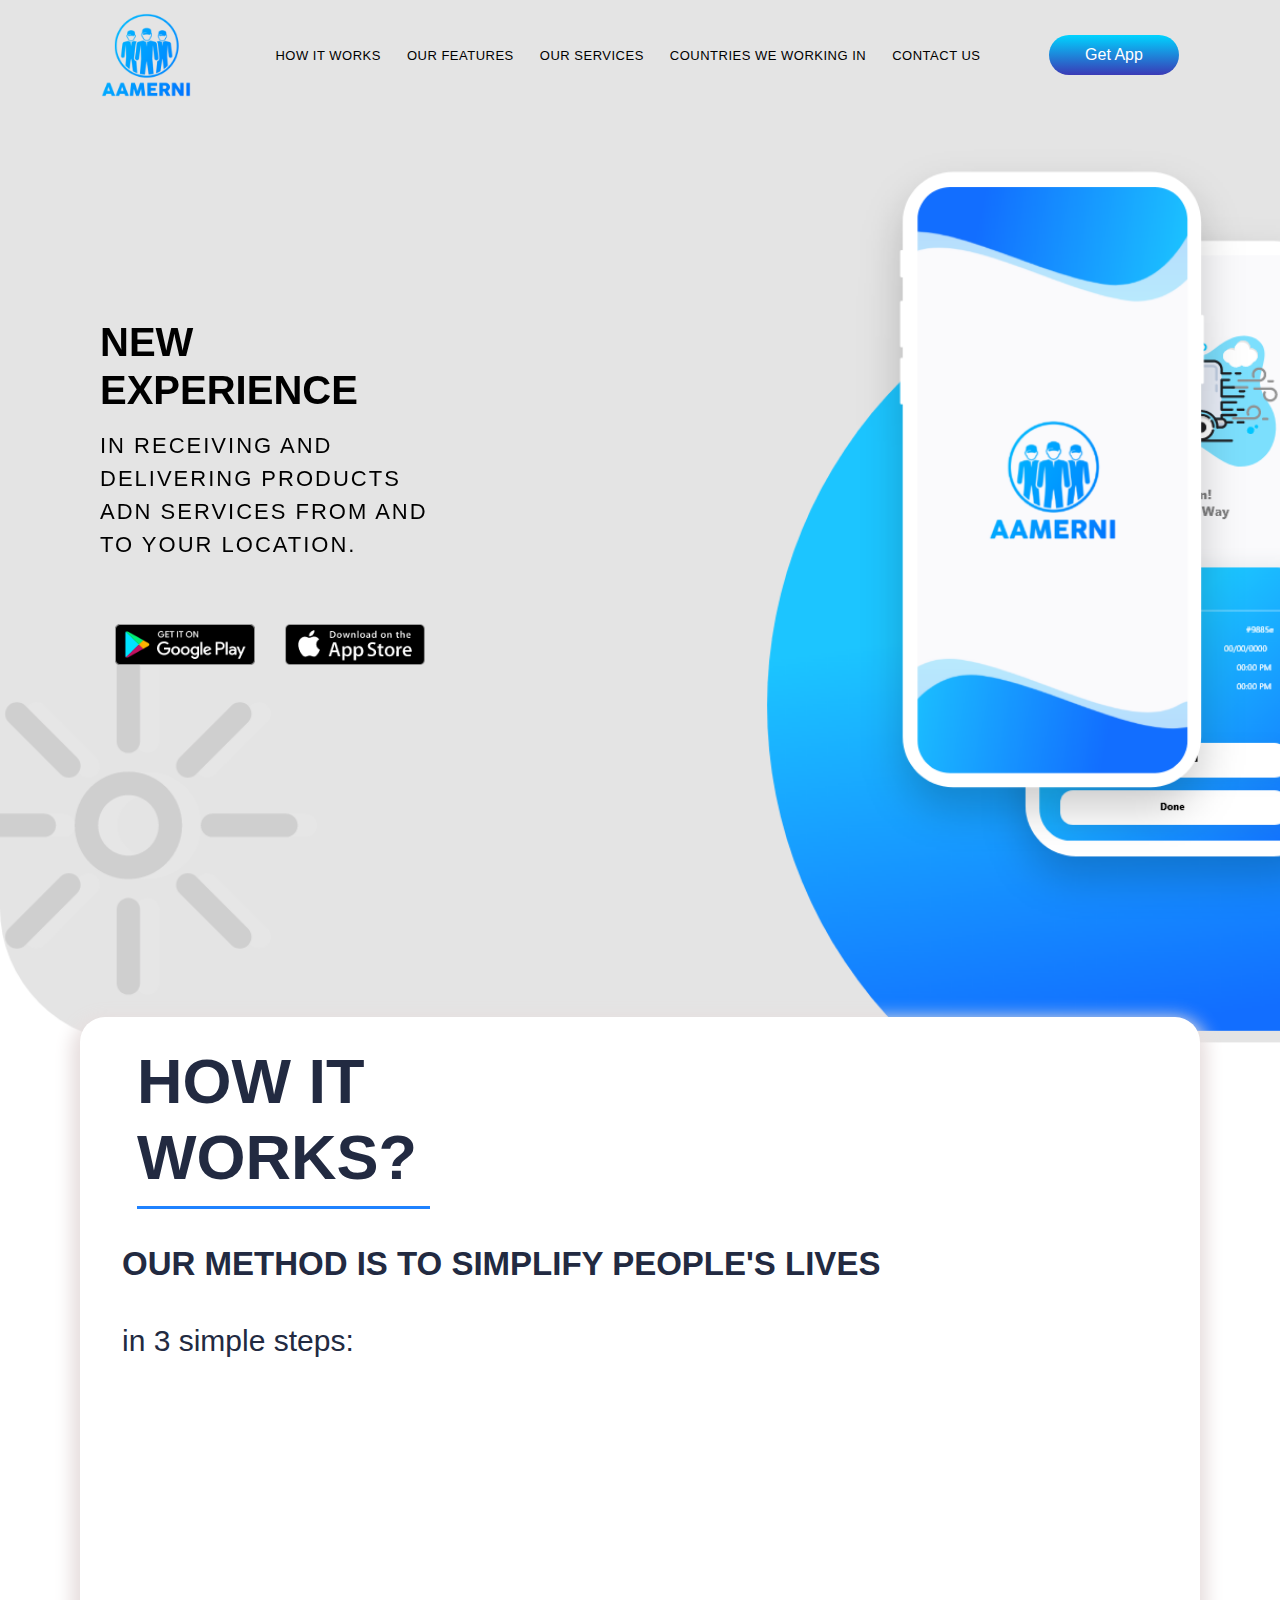
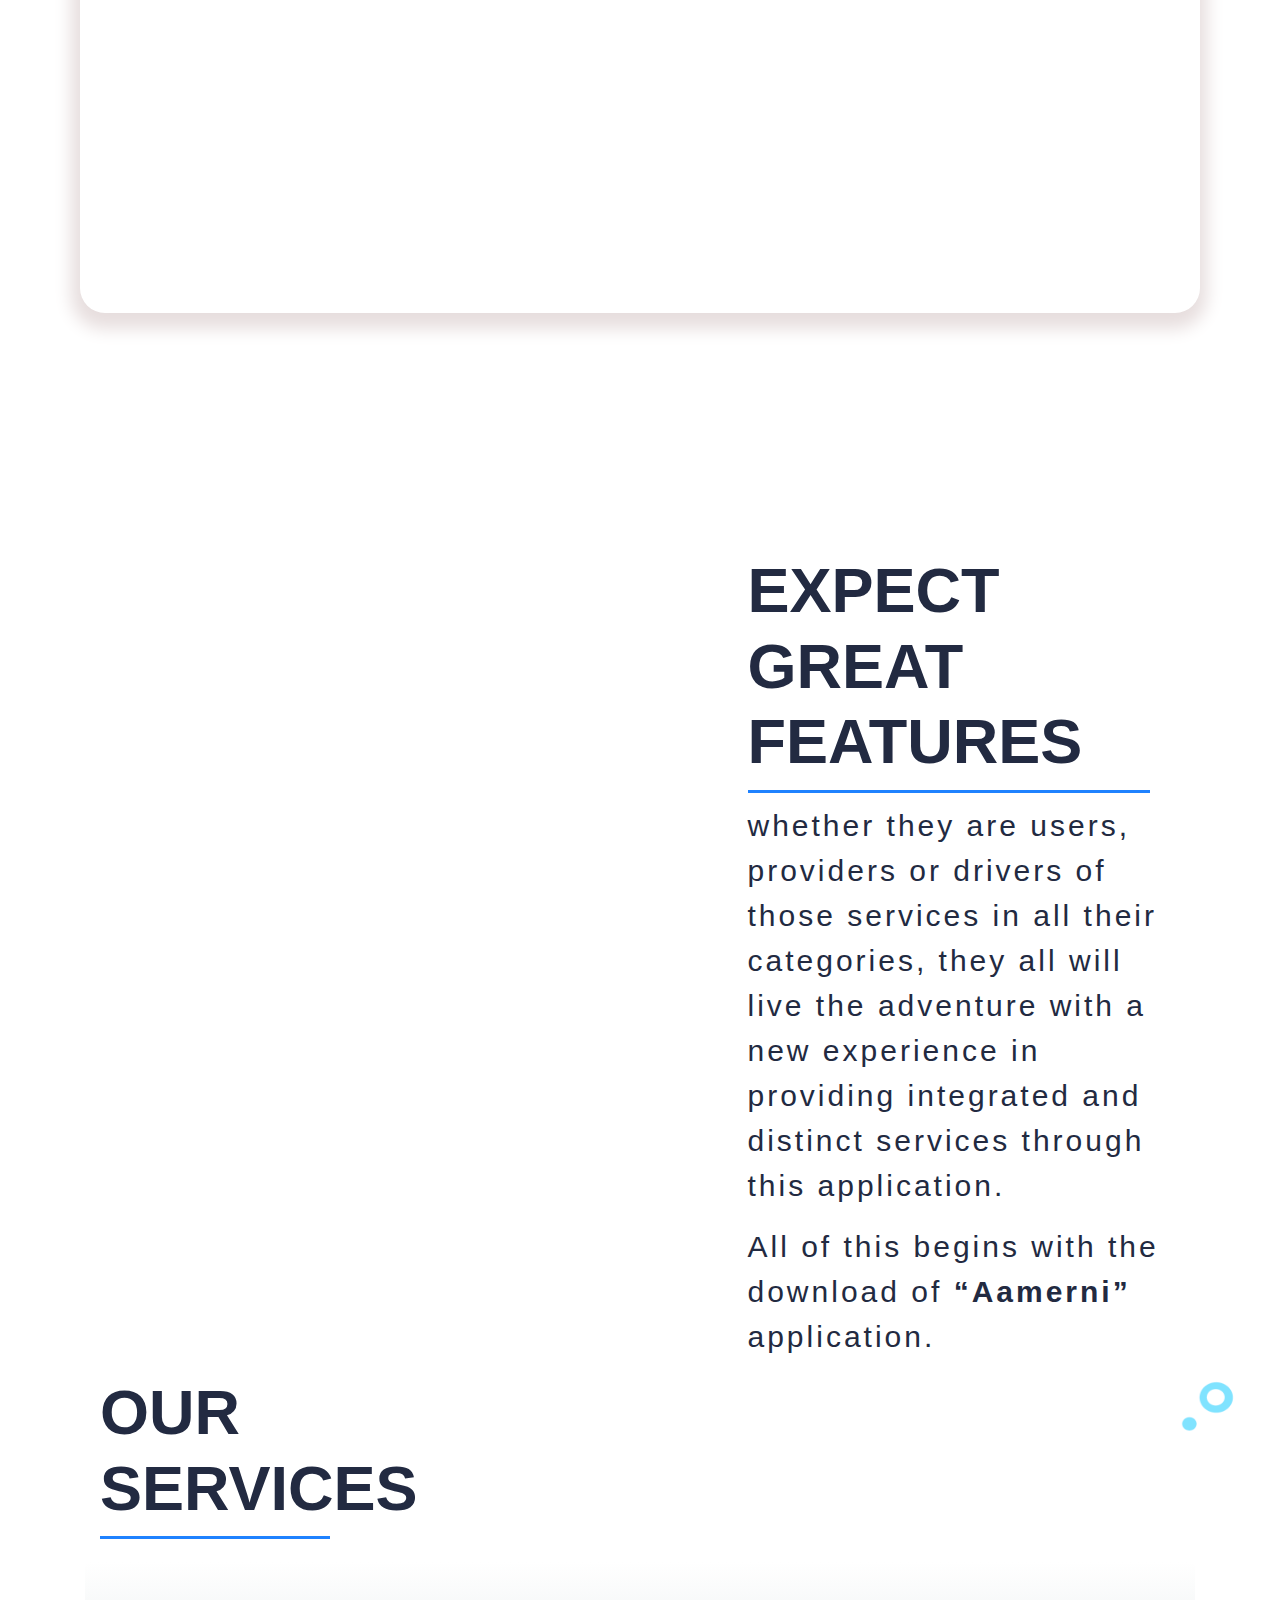
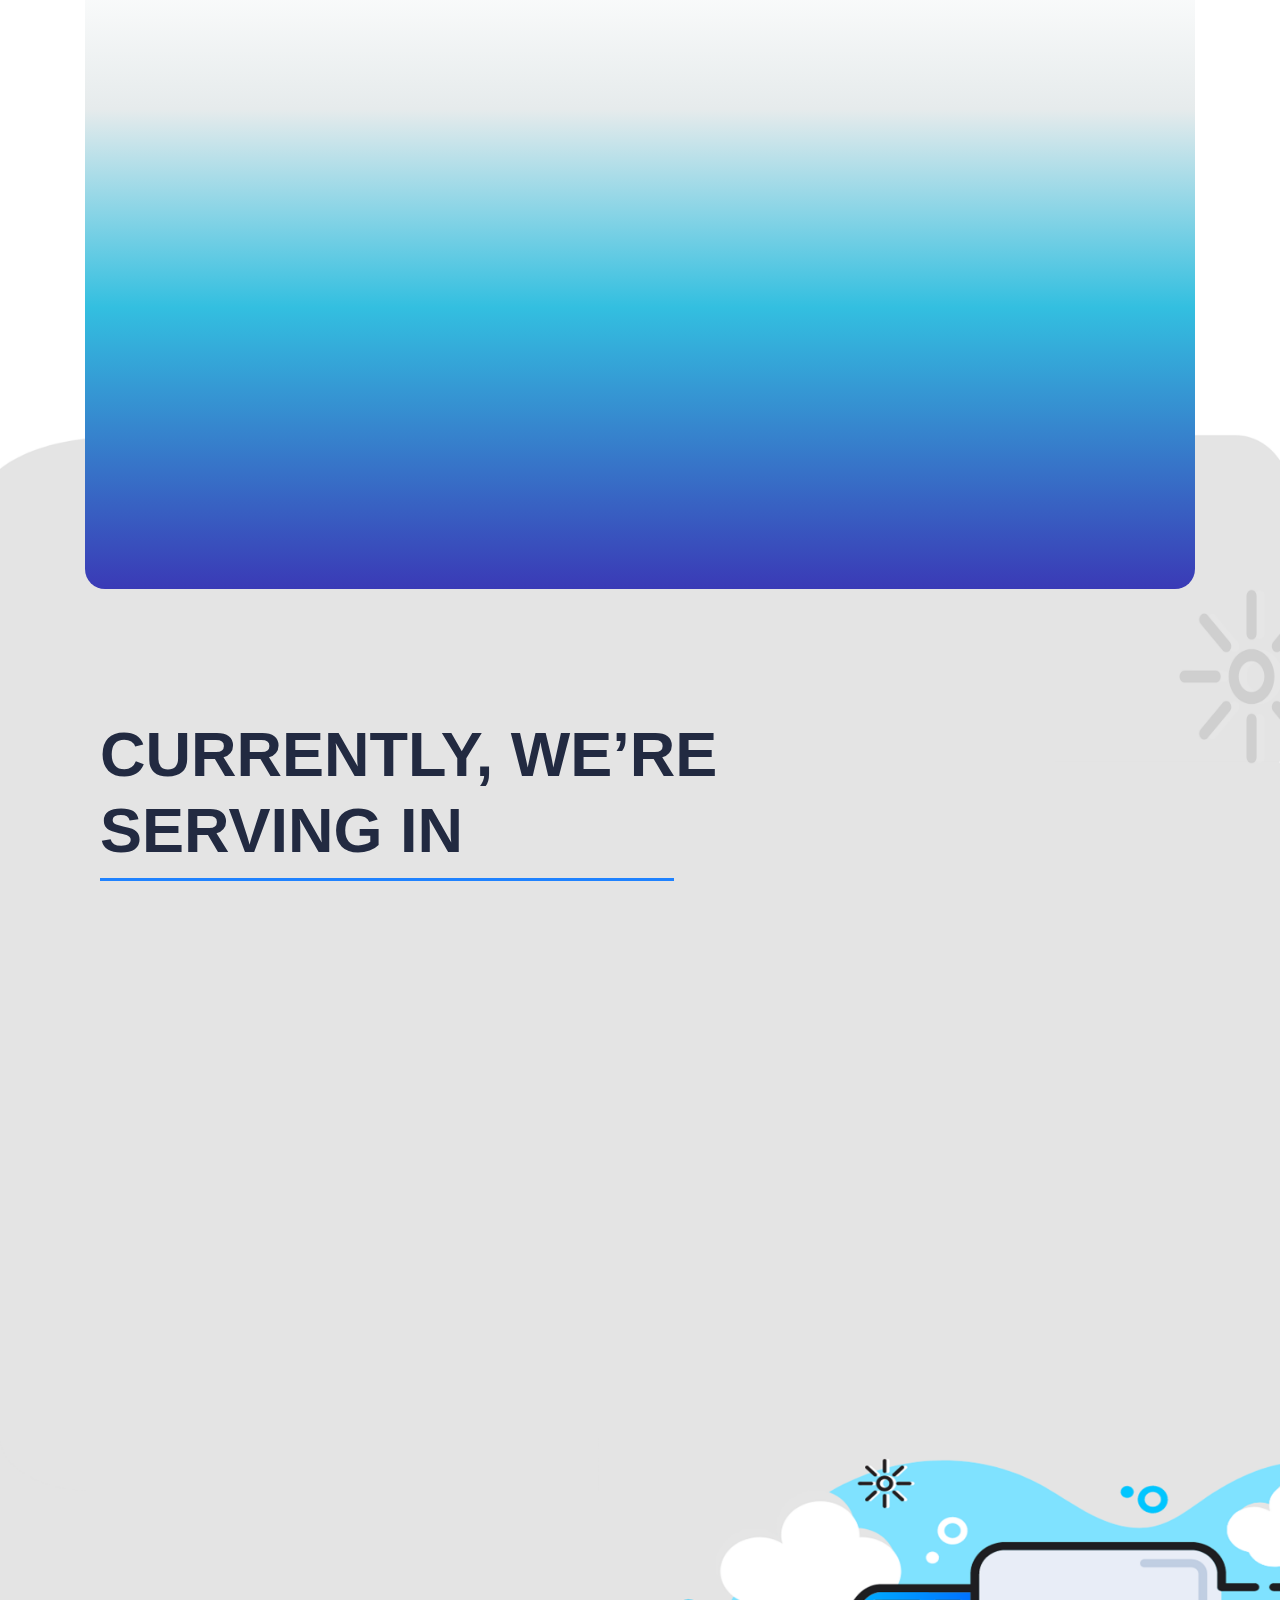
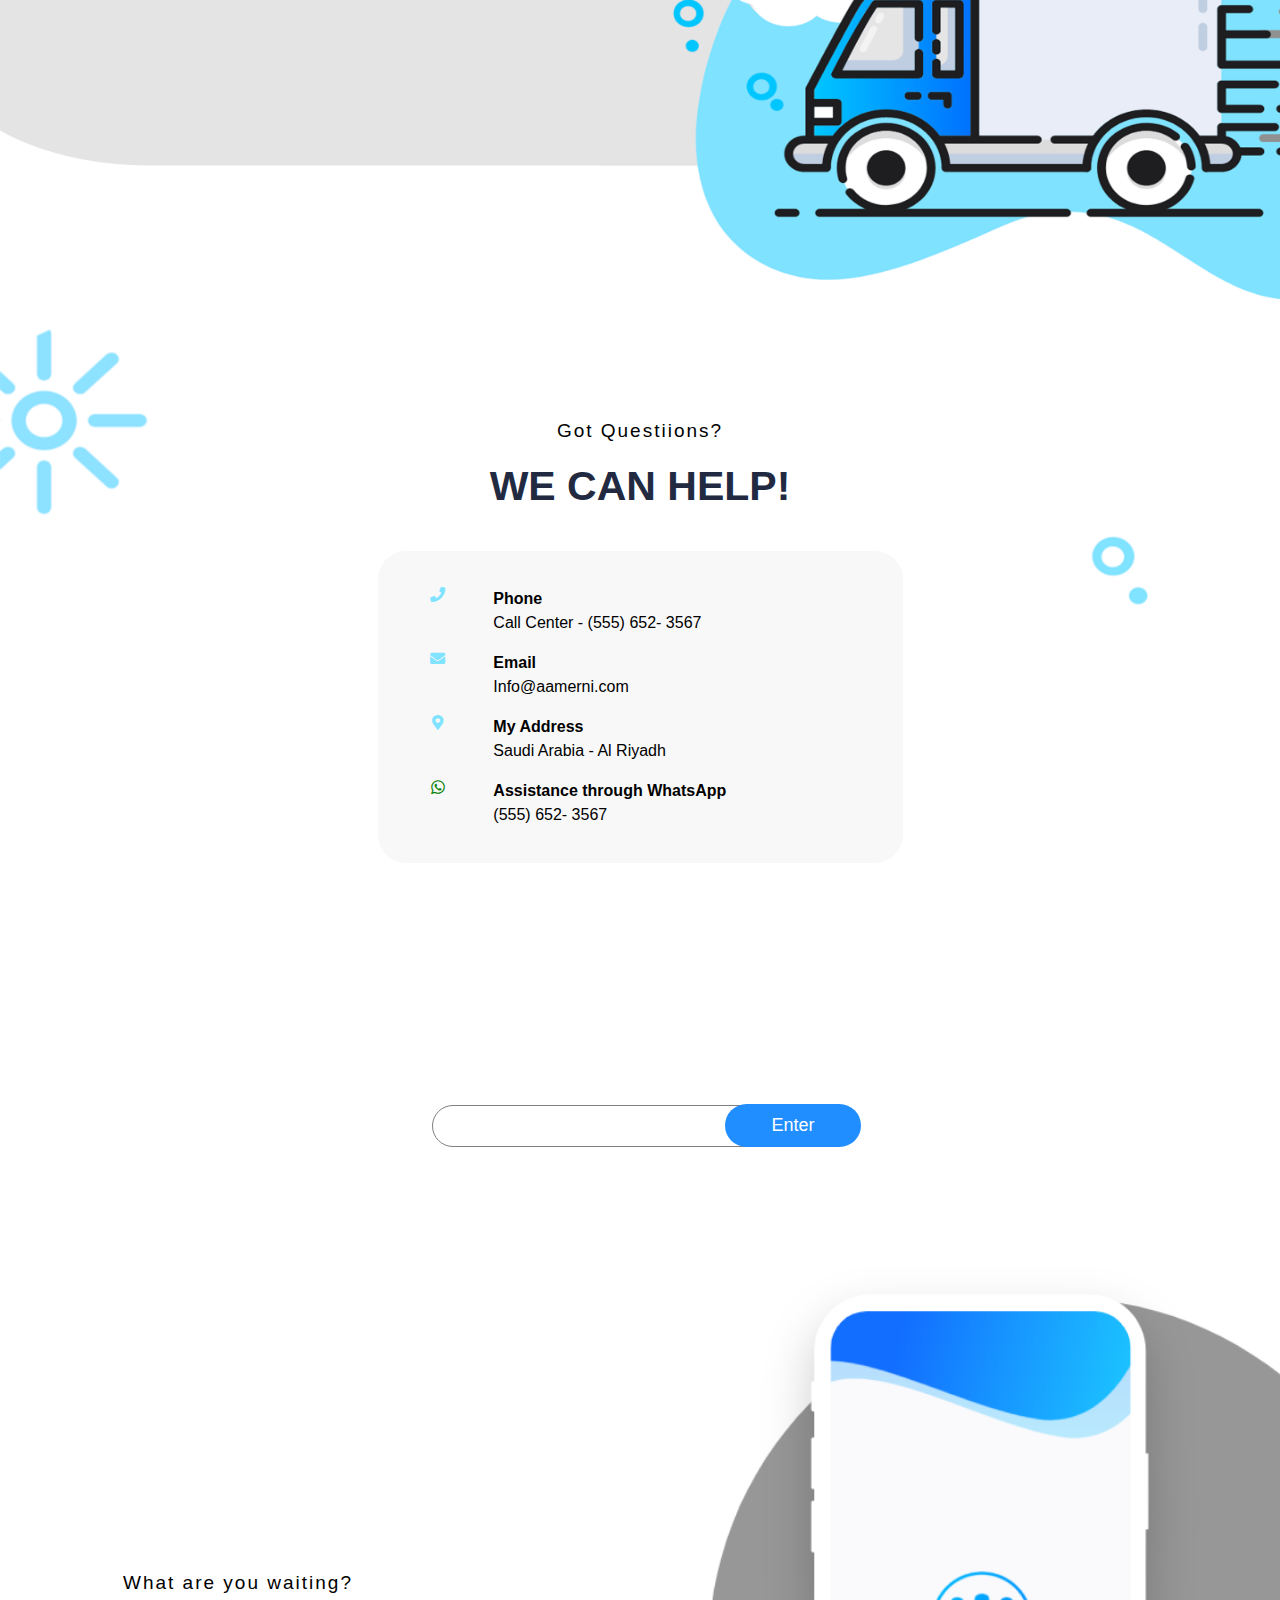
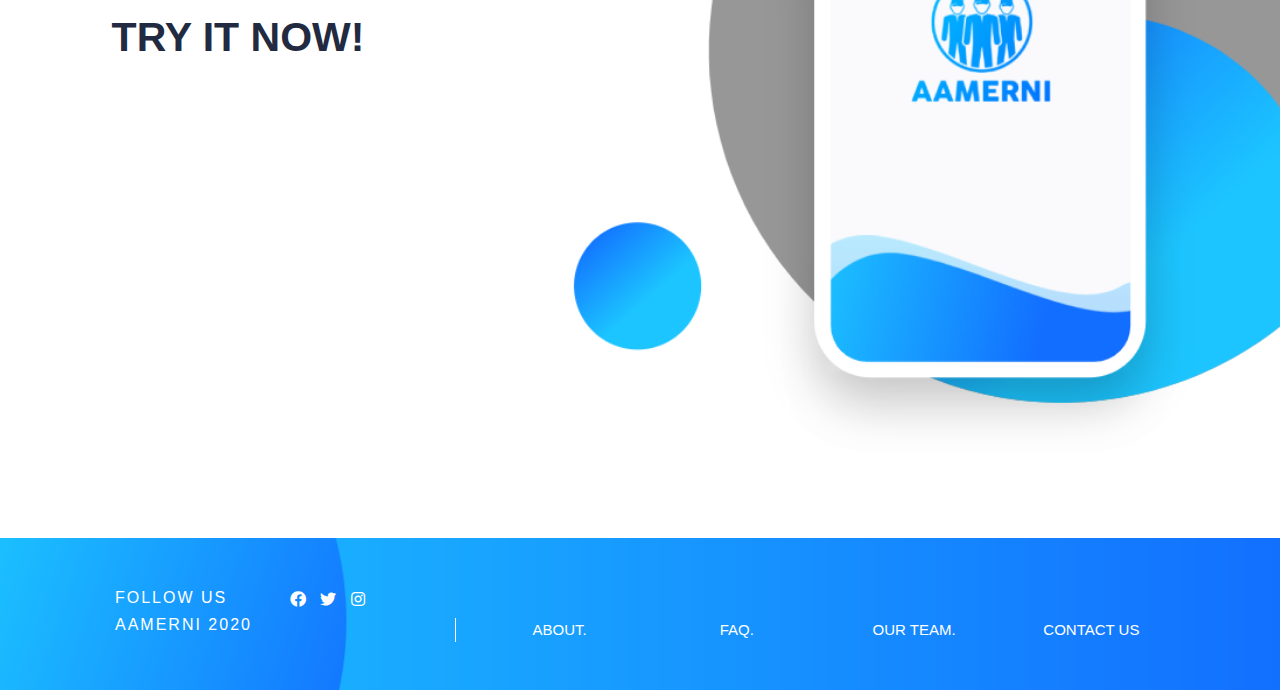
==== index.html @ d7c6dce7 "version" ====
<!DOCTYPE html>
<html lang="">

<head>
    <meta charset="utf-8">
    <meta http-equiv="X-UA-Compatible" content="IE=edge">
    <meta name="viewport" content="width=device-width, initial-scale=1">
    <title>Aamerni</title>
    <link rel="stylesheet" href="http://www.w3schools.com/lib/w3.css">
    <link rel="stylesheet" href="https://stackpath.bootstrapcdn.com/bootstrap/4.3.1/css/bootstrap.min.css">
    <link rel="stylesheet" href="https://use.fontawesome.com/releases/v5.8.1/css/all.css">
    <link rel="stylesheet" href="https://cdnjs.cloudflare.com/ajax/libs/font-awesome/4.7.0/css/font-awesome.min.css">
    <link href="https://unpkg.com/aos@2.3.1/dist/aos.css" rel="stylesheet">
    <link rel="icon" href="./images/favicon.ico" sizes="any">
    <link rel="stylesheet" href="css/style.css">
</head>

<body>
    <div class="headParent">
        <section class="header">
            <div class="container">
                <!-- navbar -->
                <nav class="navbar navbar-expand-lg navbar-light bg-light">
                    <a class="navbar-brand" href="#">
                        <img class="img-fluid" src="./images/logo.png" alt="">
                    </a>
                    <button class="navbar-toggler" type="button" data-toggle="collapse"
                        data-target="#navbarSupportedContent" aria-controls="navbarSupportedContent"
                        aria-expanded="false" aria-label="Toggle navigation">
                        <span class="navbar-toggler-icon"></span>
                    </button>

                    <div class="collapse navbar-collapse" id="navbarSupportedContent">
                        <ul class="navbar-nav m-auto">
                            <li class="nav-item ">
                                <a class="nav-link" href="#howItWorks">HOW IT WORKS</a>
                            </li>
                            <li class="nav-item">
                                <a class="nav-link" href="#features">OUR FEATURES</a>
                            </li>
                            <li class="nav-item">
                                <a class="nav-link" href="#OURSERVICES">OUR SERVICES</a>
                            </li>
                            <li class="nav-item">
                                <a class="nav-link" href="#countries">COUNTRIES WE WORKING IN</a>
                            </li>
                            <li class="nav-item">
                                <a class="nav-link" href="#subscribe">CONTACT US</a>
                            </li>
                            <!-- <li class="nav-item">
                    <button type="button" class="btn btn-download">Get App</button>
                </li> -->
                        </ul>
                        <form class="form-inline my-2 my-lg-0">
                            <button type="button" class="btn btn-download">Get App</button>
                        </form>
                    </div>
                </nav>
            </div>
            <!-- content -->

            <!-- -------------------------banner section---------------- -->
            <section id="banner" class="banner">
                <div class="container">
                    <div class="row">
                        <div class=" col-xs-12 col-md-6 col-lg-4 " data-aos="fade-right">
                            <h2 class="title">NEW EXPERIENCE</h2>
                            <p class="para">
                                IN RECEIVING AND DELIVERING PRODUCTS ADN SERVICES FROM AND TO YOUR LOCATION.
                            </p>
                            <div class="row ">
                                <div class="col-6 storeDiv">
                                    <img src="images/store 1.png" class="img-fluid " data-aos="fade-left">
                                </div>
                                <div class="col-6 storeDiv">
                                    <img src="images/store 2.png" class="img-fluid" data-aos="fade-left">
                                </div>
                            </div>
                        </div>
                        <div class="d-none d-lg-block col-lg-8">
                            <!-- <img src="images/Phone.png" class="img-fluid" data-aos="fade-left"> -->
                        </div>
                    </div>
                </div>
            </section>
        </section>

        <!-- -------------------------How it works section---------------- -->
        <section id="HowItWorks" class="HowItWorks">
            <div class="container">
                <div class="col-12 col-sm-4">
                    <h2 class="titleBold">How it works?</h2>
                </div>
                <p class="paraBold">
                    our method is to simplify people's lives
                </p>
                <p class="lessBold">
                    in 3 simple steps:
                </p>
                <div class="row text-center">
                    <div class="col-12 col-md-4" data-aos="flip-left">
                        <img class="img-fluid" src="./images/w1.png" alt="">
                        <p class="Bold">1</p>
                        <p class="litePara">
                            Customer Opens App On Phone And Select A Service Or Make An Order.
                        </p>
                    </div>
                    <div class="col-12 col-md-4" data-aos="flip-left">
                        <img class="img-fluid" src="./images/w2.png" alt="">
                        <p class="Bold">2</p>
                        <p class="litePara">
                            Captain Connects With Customer & Accepts His Order.
                        </p>
                    </div>
                    <div class="col-12 col-md-4" data-aos="flip-left">
                        <img class="img-fluid" src="./images/w3.png" alt="">
                        <p class="Bold">3</p>
                        <p class="litePara">
                            Captain Executes Customer's Order In Minutes
                        </p>
                    </div>
                </div>

            </div>
        </section>

    </div>
    <section class="features" id="features">
        <div class="container">
            <div class="row">
                <div class="col-12 col-md-7" data-aos="zoom-in">
                    <img class="img-fluid" src="./images/features.png" alt="">
                </div>
                <div class="col-12 col-md-5">
                    <h2 class="titleBold">Expect great Features</h2>
                    <p class="litePara">
                        whether they are users, providers or drivers of those services in all their categories, they all
                        will live the adventure with a new experience in providing integrated and distinct services
                        through this application.
                    </p>
                    <p class="litePara mt-2">
                        All of this begins with the download of <span class="Bold">“Aamerni”</span> application.
                    </p>
                </div>
            </div>
        </div>
    </section>
    <div class="withBg">
        <section class="OUR SERVICES" id="OURSERVICES">
            <div class="container">
                <div class="col-12 col-sm-3">
                    <h2 class="titleBold">OUR SERVICES</h2>
                </div>
                <div class="services">
                    <div class="row">
                        <div class="col-12 col-md-2" data-aos="fade-left">
                            <div class="item item1">
                                <div class="content">
                                    <p class="card-text">Bakery, Sweets & Roasters</p>
                                </div>
                            </div>
                        </div>

                        <div class="col-12 col-md-2" data-aos="fade-left">
                            <div class="item item2">
                                <div class="content">
                                    <p class="card-text">Meat & Poultry</p>
                                </div>
                            </div>
                        </div>

                        <div class="col-12 col-md-2" data-aos="fade-left">
                            <div class="item item3">
                                <div class="content">
                                    <p class="card-text">Laundry Services</p>
                                </div>
                            </div>
                        </div>

                        <div class="col-12 col-md-2" data-aos="fade-left">
                            <div class="item item4">
                                <div class="content">
                                    <p class="card-text">Supermarket, Vegetables & Fruits</p>
                                </div>
                            </div>
                        </div>

                        <div class="col-12 col-md-2" data-aos="fade-left">
                            <div class="item item5">
                                <div class="content">
                                    <p class="card-text">Restaurants & Cafes</p>
                                </div>
                            </div>
                        </div>
                    </div>

                    <div class="row mt-4">
                        <div class="col-12 col-md-2" data-aos="fade-left">
                            <div class="item item6">
                                <div class="content">
                                    <p class="card-text">Other Services</p>
                                </div>
                            </div>
                        </div>

                        <div class="col-12 col-md-2" data-aos="fade-left">
                            <div class="item item7">
                                <div class="content">
                                    <p class="card-text">Logistics Services</p>
                                </div>
                            </div>
                        </div>

                        <div class="col-12 col-md-2" data-aos="fade-left">
                            <div class="item item8">
                                <div class="content">
                                    <p class="card-text">Flowers, Gifts & Bookstores</p>
                                </div>
                            </div>
                        </div>

                        <div class="col-12 col-md-2" data-aos="fade-left">
                            <div class="item item9">
                                <div class="content">
                                    <p class="card-text">Water, Diesel & Replacement of Gas Cylinder Services</p>
                                </div>
                            </div>
                        </div>

                        <div class="col-12 col-md-2" data-aos="fade-left">
                            <div class="item item10">
                                <div class="content">
                                    <p class="card-text">Pharmacies & Cosmetics</p>
                                </div>
                            </div>
                        </div>
                    </div>
                </div>
            </div>
        </section>

        <section class="countries" id="countries">
            <div class="container">
                <div class="col-12 col-md-7">
                    <h2 class="titleBold">CURRENTLY, WE’RE SERVING IN</h2>
                </div>
                <div class="row country">
                    <div class="col-12 col-sm-3" data-aos="zoom-in-up">
                        <img class="img-fluid" src="./images/flag-7.png" alt="">
                    </div>
                    <div class="col-12 col-sm-3" data-aos="zoom-in-up">
                        <img class="img-fluid" src="./images/flag-5.png" alt="">
                    </div>
                    <div class="col-12 col-sm-3" data-aos="zoom-in-up">
                        <img class="img-fluid" src="./images/flag-2.png" alt="">
                    </div>
                    <div class="col-12 col-sm-3" data-aos="zoom-in-up">
                        <img class="img-fluid" src="./images/flag-3.png" alt="">
                    </div>
                </div>

                <div class="row country mt-4">
                    <div class="col-12 col-sm-3" data-aos="zoom-in-up">
                        <img class="img-fluid" src="./images/flag-6.png" alt="">
                    </div>
                    <div class="col-12 col-sm-3" data-aos="zoom-in-up">
                        <img class="img-fluid" src="./images/flag-8.png" alt="">
                    </div>
                    <div class="col-12 col-sm-3" data-aos="zoom-in-up">
                        <img class="img-fluid" src="./images/flag-1.png" alt="">
                    </div>
                    <div class="col-12 col-sm-3" data-aos="zoom-in-up">
                        <img class="img-fluid" src="./images/flag-4.png" alt="">
                    </div>
                </div>
            </div>
        </section>


        <section class="help text-center">
            <div class="container">
                <p class="para">Got Questiions?</p>
                <h2 class="titleBoldnoLine">WE CAN HELP!</h2>
                <div class="row contactDiv">
                    <div class="col-12 col-md-6">

                        <div class="contact ">
                            <div class="row item">
                                <div class="col-2 icon">
                                    <i class="fas fa-phone"></i>
                                </div>
                                <div class="col-10">
                                    <p class="boldBlack">Phone</p>
                                    <p class="Black">Call Center - (555) 652- 3567</p>
                                </div>
                            </div>

                            <div class="row item">
                                <div class="col-2 icon">
                                    <i class="fas fa-envelope"></i>
                                </div>
                                <div class="col-10">
                                    <p class="boldBlack">Email</p>
                                    <p class="Black">Info@aamerni.com</p>
                                </div>
                            </div>

                            <div class="row item">
                                <div class="col-2 icon">
                                    <i class="fas fa-map-marker-alt"></i>
                                </div>
                                <div class="col-10">
                                    <p class="boldBlack">My Address</p>
                                    <p class="Black">Saudi Arabia - Al Riyadh</p>
                                </div>
                            </div>

                            <div class="row item">
                                <div class="col-2 icon">
                                    <i class="fa fa-whatsapp" style="color:green"></i>
                                </div>
                                <div class="col-10">
                                    <p class="boldBlack">Assistance through WhatsApp</p>
                                    <p class="Black">(555) 652- 3567</p>
                                </div>
                            </div>
                        </div>
                    </div>
                </div>
            </div>
        </section>
    </div>

    <section class="subscribe" id="subscribe">
        <div class="container">
            <div class="row text-center subscribe">
                <div class="col-12 col-md-6">
                    <div class=" d-flex  justify-content-center" data-aos="zoom-in-down">
                        <h2 class="titleBoldnoLine">Subscribe Newsletter And receive best offers!</h2>
                    </div>
                    <div class="form-control">
                        <input type="text" class="input" />
                        <button class="btn">Enter</button>
                    </div>
                </div>
            </div>
        </div>
    </section>

    <section class="download">
        <div class="container">
            <div class="row">
                <div class="col-12 col-md-4 downloadTxt">
                    <p class="para">What are you waiting?</p>
                    <h2 class="titleBoldnoLine">TRY IT NOW!</h2>

                    <div class="row ">
                        <div class="col-12 col-md-6 storeDiv">
                            <img src="images/store 1.png" class="img-fluid " data-aos="fade-left">
                        </div>
                        <div class="col-12 col-md-6 storeDiv">
                            <img src="images/store 2.png" class="img-fluid" data-aos="fade-left">
                        </div>
                    </div>
                </div>
                <!-- <div class="col-12 col-md-4">
                    <img class="img-fluid" src="./images/download.png" alt="">
                </div> -->
            </div>
        </div>
    </section>

    <section class="footer">
        <div class="container">
            <div class="row">
                <div class="col-12 col-md-4">
                    <div class="row">
                        <div class="col-6">
                            <p class="para">
                                FOLLOW US
                            </p>
                            <p class="para">
                                AAMERNI 2020
                            </p>
                        </div>
                        <div class="col-6">
                            <i class="fab fa-facebook-f"></i>
                            <i class="fab fa-twitter"></i>
                            <i class="fab fa-instagram"></i>
                        </div>
                    </div>
                </div>
                <div class="col-12 col-md-8 links">
                    <div class="row linksDiv">
                        <div class="col-12 col-md-3">
                            <a href="#">ABOUT.</a>
                        </div>
                        <div class="col-12 col-md-3">
                            <a href="#">FAQ.</a>
                        </div>
                        <div class="col-12 col-md-3">
                            <a href="#">OUR TEAM.</a>
                        </div>
                        <div class="col-12 col-md-3">
                            <a href="#">CONTACT US</a>
                        </div>
                    </div>
                </div>
            </div>

        </div>

    </section>


    <script src="https://unpkg.com/aos@2.3.1/dist/aos.js"></script>
    <script src="https://code.jquery.com/jquery-3.3.1.slim.min.js"></script>
    <script src="https://cdnjs.cloudflare.com/ajax/libs/popper.js/1.14.7/umd/popper.min.js"></script>
    <script src="https://stackpath.bootstrapcdn.com/bootstrap/4.3.1/js/bootstrap.min.js"></script>
    <script src="js/main.js"></script>

</body>

</html>
---- css/style.css ----
body {
  font-family: Open Sans, sans-serif;
  color: #000;
}

.navbar-brand img {
  width: 90px;
}

p.para {
  font-size: 19px;
  letter-spacing: 2px;
}

.titleBold {
  font-weight: bold;
  font-size: 63px;
  text-transform: uppercase;
  color: #222a41;
}
.titleBold::after {
  content: "";
  background: #1f82ff 0% 0% no-repeat padding-box;
  display: block;
  height: 3px;
  width: 93%;
  margin: 10px 0;
}

.titleBoldnoLine {
  font-weight: bold;
  font-size: 41px;
  text-transform: uppercase;
  color: #222a41;
}

.paraBold {
  font-weight: bold;
  font-size: 33px;
  color: #222a41;
  text-transform: uppercase;
  margin: 30px 0;
}

.lessBold {
  font-weight: 200;
  font-size: 30px;
  color: #222a41;
  margin: 30px 0;
}

.litePara {
  font-size: 30px;
  color: #222a41;
  letter-spacing: 3px;
}

.Bold {
  font-size: 30px;
  color: #222a41;
  font-weight: bold;
}

/* ------------banner-------------- */
.header {
  background-image: url("../images/Background.png");
  background-size: cover;
}
.header .bg-light {
  background-color: transparent !important;
}
.header .navbar-light .navbar-brand,
.header .navbar-light .navbar-nav .nav-link {
  color: #000;
  transition: all ease 0.5s;
}
.header .navbar-light .navbar-nav .nav-link:focus,
.header .navbar-light .navbar-nav .nav-link:hover {
  color: #126eff;
}
.header .navbar-light .navbar-brand {
  font-size: 22px;
  font-weight: 700;
}
.header .navbar-light .navbar-nav .nav-link {
  font-size: 13px;
  font-weight: 500;
  letter-spacing: 0.5px;
  padding: 0 13px;
  line-height: 3;
}
.header ul.navbar-nav {
  display: flex;
  align-items: baseline;
}
.header .btn-download {
  background: linear-gradient(0deg, #3a3ab6 0%, #00d4ff 100%);
  padding: 8px 25px;
  border-radius: 28px;
  color: white;
  width: 130px;
  border: none;
}
.header .logo {
  margin-top: 170px;
}
.header .banner {
  padding: 13em 0 24em 0;
}
.header .banner .row {
  display: flex;
  align-items: center;
}
.header .banner .row .title {
  font-size: 40px;
  font-weight: bold;
}
.header .banner .row .para {
  font-size: 22px;
  text-align: left;
  margin: 15px 0;
}
.header .banner .storeDiv {
  margin: 3em 0;
}

/* ------------HowItWorks-------------- */
.HowItWorks {
  background-color: #fff;
  margin: 5em;
  box-shadow: -1px 8px 17px 8px #e7dede;
  position: relative;
  bottom: 10em;
  border-radius: 25px;
  padding: 27px;
}
.HowItWorks .Bold {
  font-weight: bold;
  font-size: 52px;
  color: #222a41;
  margin: 15px 0 0 0;
}
.HowItWorks .row.col-12 {
  text-align: center;
}

/* ---------------services--------------------- */
.withBg {
  background-image: url("../images/bg.png");
  background-size: 100% 100%;
}

.services {
  background: linear-gradient(0deg, #3a3ab6 0%, #33bfe0 44%, #e6ebec 75%, white 98%);
  border-radius: 20px;
}
.services .col-md-2 {
  max-width: 20%;
}
.services .row {
  display: flex;
  justify-content: center;
  padding: 1em;
}
.services .item {
  background-size: inherit;
  background-repeat: no-repeat;
  padding: 8em 0 0 0;
  border-radius: 9px 9px 20px 23px;
  margin: 1em 0;
}
.services .content {
  justify-content: center;
  padding: 14px;
  background: #fff;
  border-radius: 20px;
  height: 8em;
  display: flex;
  align-items: center;
}
.services .content p.card-text {
  font-size: 19px;
  text-align: center;
  line-height: 1;
}
.services .item1 {
  background-image: url("../images/bakery.png");
}
.services .item2 {
  background-image: url("../images/beef.png");
}
.services .item3 {
  background-image: url("../images/dryclean.png");
}
.services .item4 {
  background-image: url("../images/supermarket.png");
}
.services .item5 {
  background-image: url("../images/coffee.png");
}
.services .item6 {
  background-image: url("../images/others.png");
}
.services .item7 {
  background-image: url("../images/logistics.png");
}
.services .item8 {
  background-image: url("../images/booksandgifts.png");
}
.services .item9 {
  background-image: url("../images/gasandwater.png");
}
.services .item10 {
  background-image: url("../images/pharmacy.png");
}

/* ---------------help--------------------- */
.help {
  margin-top: 42em;
  /* ---------------contact--------------------- */
}
.help .contactDiv {
  display: flex;
  justify-content: center;
}
.help .contact {
  background-color: #f8f8f8;
  padding: 20px;
  text-align: left;
  margin: 2em 0 3em 0;
  border-radius: 28px;
  text-align: left;
}
.help .contact .row {
  display: flex;
  justify-content: center;
}
.help .contact .fas {
  color: #80e3ff;
  font-size: 15px;
}
.help .contact .item {
  margin: 1em 0 !important;
  color: #000;
}
.help .contact .item .boldBlack {
  font-weight: bold;
}
.help .contact .item p {
  margin-bottom: 0;
}
.help .contact .item .icon {
  display: flex;
  justify-content: center;
}

/* ---------------countries--------------------- */
.countries {
  margin-top: 8em;
}
.countries .country {
  margin: 4em 0 !important;
}
.countries .country img {
  margin: 1em;
}

/* --------------subscribe--------------------- */
.subscribe {
  display: flex;
  justify-content: center;
}
.subscribe .form-control {
  position: relative;
  width: 84%;
  margin: 2em auto;
  border: none;
}
.subscribe .input {
  border: 1px solid gray;
  border-radius: 50px;
  /* box-shadow: 0 4px 5px rgba(0, 0, 0, 0.2); */
  display: block;
  font-family: "Muli", sans-serif;
  font-size: 14px;
  height: 42px;
  padding: 12px 25px;
  width: 100%;
}
.subscribe .btn {
  background-color: #218eff;
  border: 0;
  border-radius: 50px;
  color: #fff;
  font-size: 18px;
  height: 43px;
  padding: 8px 46px;
  position: absolute;
  top: 5px;
  right: 0;
}
.subscribe .input:focus,
.subscribe .btn:focus {
  outline: 0;
}

/* --------------download--------------------- */
.download {
  margin: 4em 0;
  background-image: url(../images/download.png);
  padding: 21em 0;
  background-repeat: no-repeat;
  background-size: cover;
}
.download .storeDiv {
  margin: 1em 0px;
}

.footer {
  background-image: url("../images/footerBg.png");
  background-repeat: no-repeat;
  background-size: cover;
  padding: 3em 0;
}
.footer .links {
  border-left: 1px solid white;
  border-left: 1px solid white;
  display: flex;
  align-items: center;
  margin-top: 2em;
}
.footer a {
  color: white;
  font-size: 15px;
  width: 100%;
  margin: 0;
}
.footer a:hover {
  color: #0056b3;
  text-decoration: none;
}
.footer .para,
.footer .fab {
  color: #fff;
  font-size: 16px;
  margin-bottom: 3px;
}
.footer .fa {
  font-size: 20px;
}
.footer .fab {
  margin: 5px;
}

.w3-container img {
  text-align: center;
}

@media screen and (max-width: 1440px) and (min-width: 1024px) {
  html,
body {
    width: 100%;
    overflow-x: hidden;
  }

  /* white space */
  .row {
    max-width: 100% !important;
    margin: 0 auto !important;
  }
}
@media screen and (max-width: 768px) and (min-width: 320px) {
  html,
body {
    width: 100%;
    overflow-x: hidden;
  }

  /* white space */
  .row {
    max-width: 1140px;
    margin: 0 auto;
  }

  .withBg {
    background-size: cover;
    background-repeat: no-repeat;
  }

  .services .col-md-2 {
    max-width: 100%;
  }

  .services .item {
    background-size: 100%;
  }

  .titleBold {
    font-weight: bold;
    font-size: 49px;
  }

  .litePara {
    font-size: 24px;
    color: #222a41;
    letter-spacing: 0px;
  }

  .HowItWorks {
    background-color: #fff;
    margin: 1em;
    padding: 20px;
  }

  .lessBold {
    font-size: 28px;
  }

  .paraBold {
    font-weight: bold;
    font-size: 25px;
  }

  .titleBold {
    font-weight: bold;
    font-size: 44px;
    text-transform: uppercase;
    color: #222a41;
  }

  .header .banner {
    padding: 5em 0 9em 0;
  }

  .header .banner .row .para {
    font-size: 18px;
    margin: 15px 0;
    text-align: left;
  }

  .navbar-brand img {
    width: 60px;
  }

  .HowItWorks img {
    width: 132px;
  }

  li.nav-item {
    margin: auto;
  }

  button.btn.btn-download {
    margin: auto;
  }

  .help {
    margin-top: 1em;
  }

  .download {
    margin: 4em 0;
    background-image: url(../images/download.png);
    padding: 3px;
    background-repeat: no-repeat;
    background-size: cover;
  }

  .footer .para,
.footer .fab {
    font-size: 13px;
  }

  .countries .country {
    margin: 4em 0 !important;
    display: flex;
    justify-content: center;
    text-align: center;
  }

  .HowItWorks {
    bottom: 9em;
  }
}
@media screen and (max-width: 768px) and (min-width: 321px) {
  .services .item {
    background-size: cover;
  }
}
@media screen and (min-width: 768px) {
  .logo img {
    width: 180px;
  }
}
@media screen and (max-width: 768px) and (min-width: 321px) {
  .services .item {
    background-size: cover;
  }
}
.downloadTxt {
  text-align: center;
  padding: 0 4em 0 0;
}

.row.linksDiv {
  padding: 0;
  margin: 0 !important;
  width: 100%;
}
.row.linksDiv .col-12.col-md-3 {
  text-align: center;
}

/*# sourceMappingURL=style.css.map */
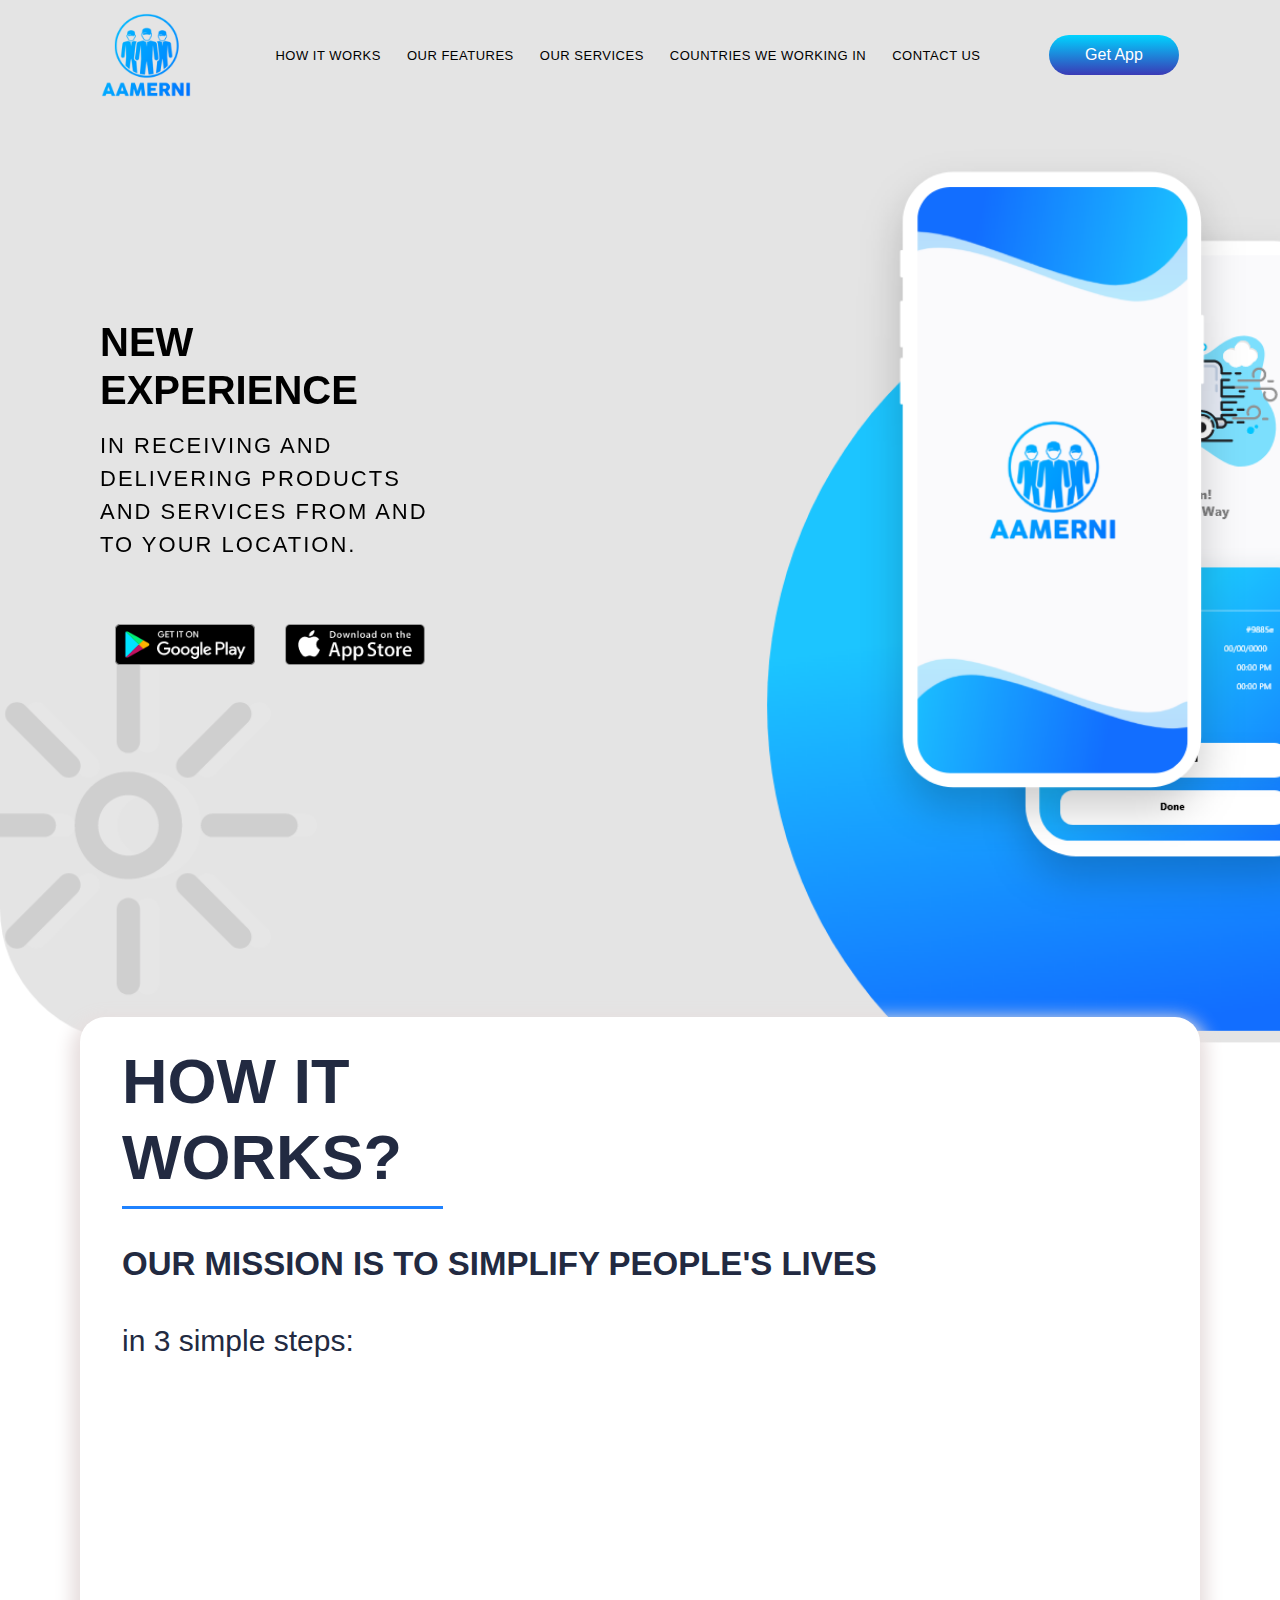
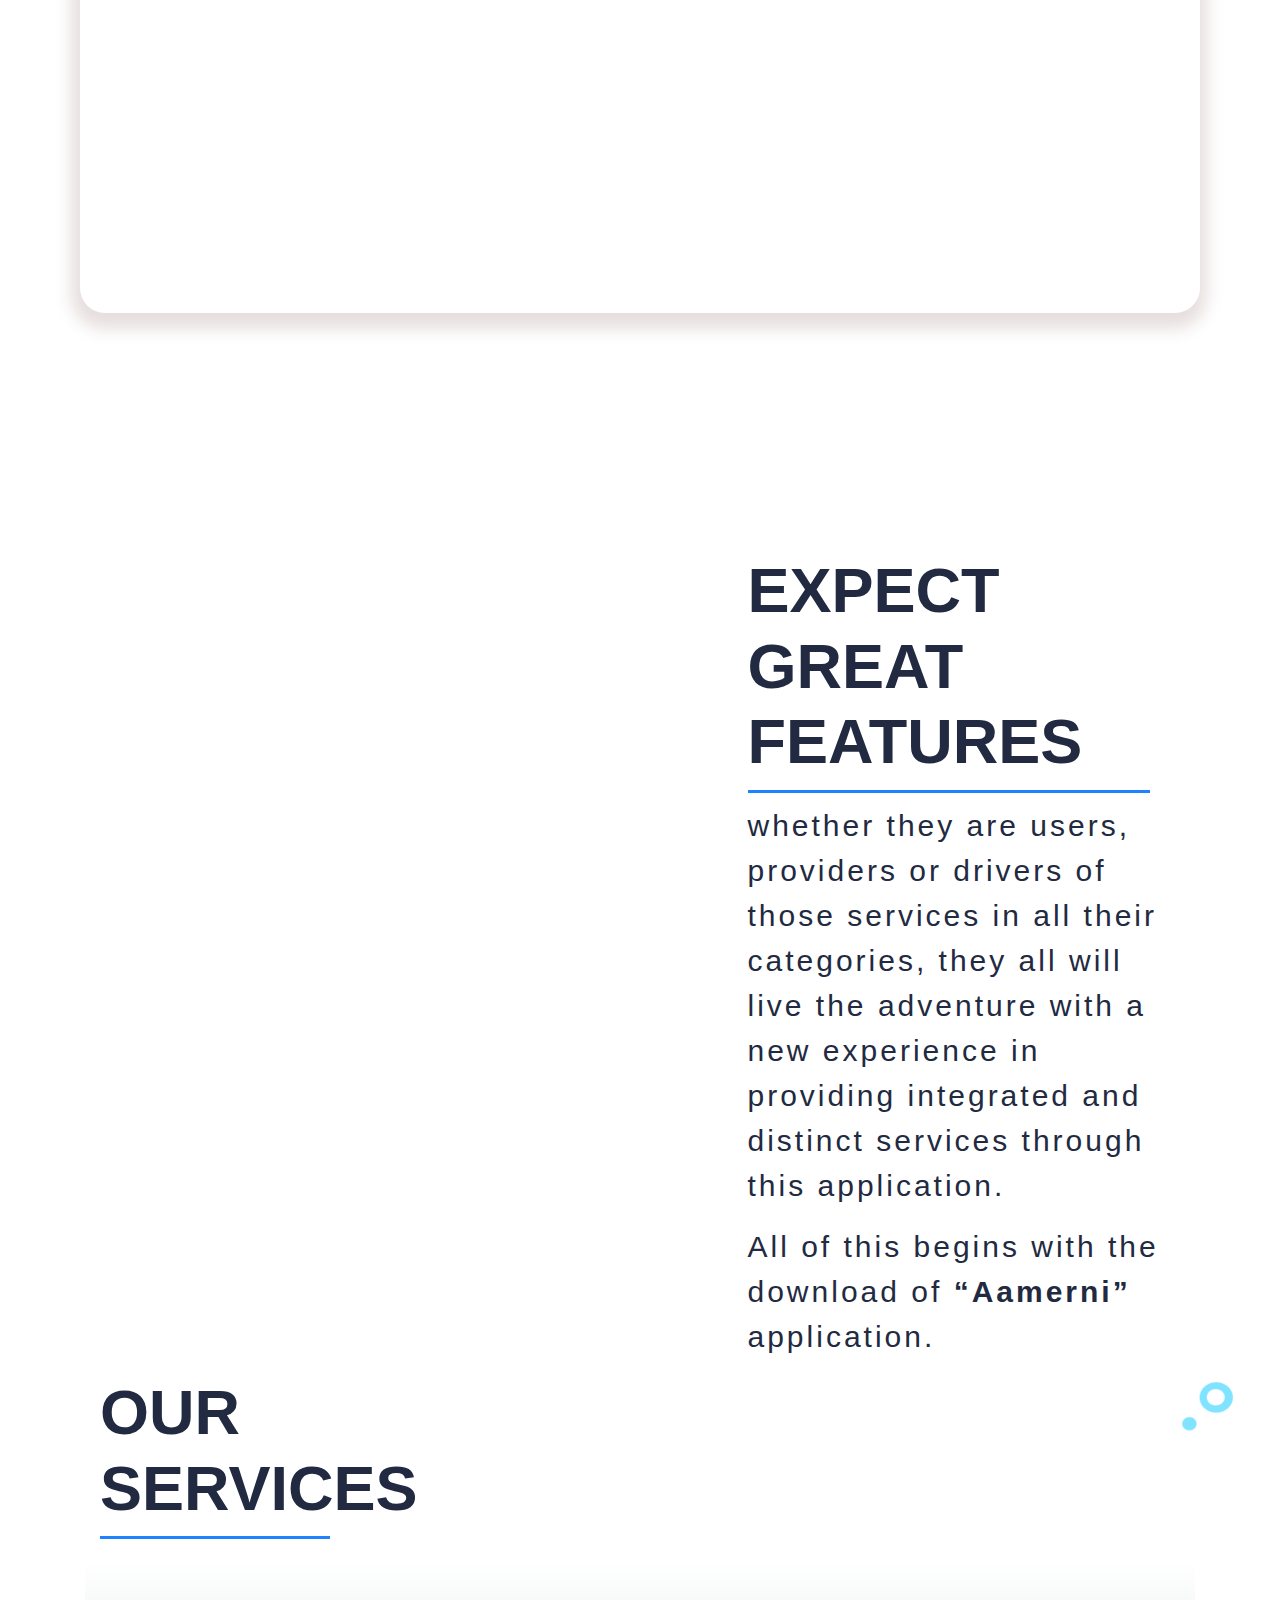
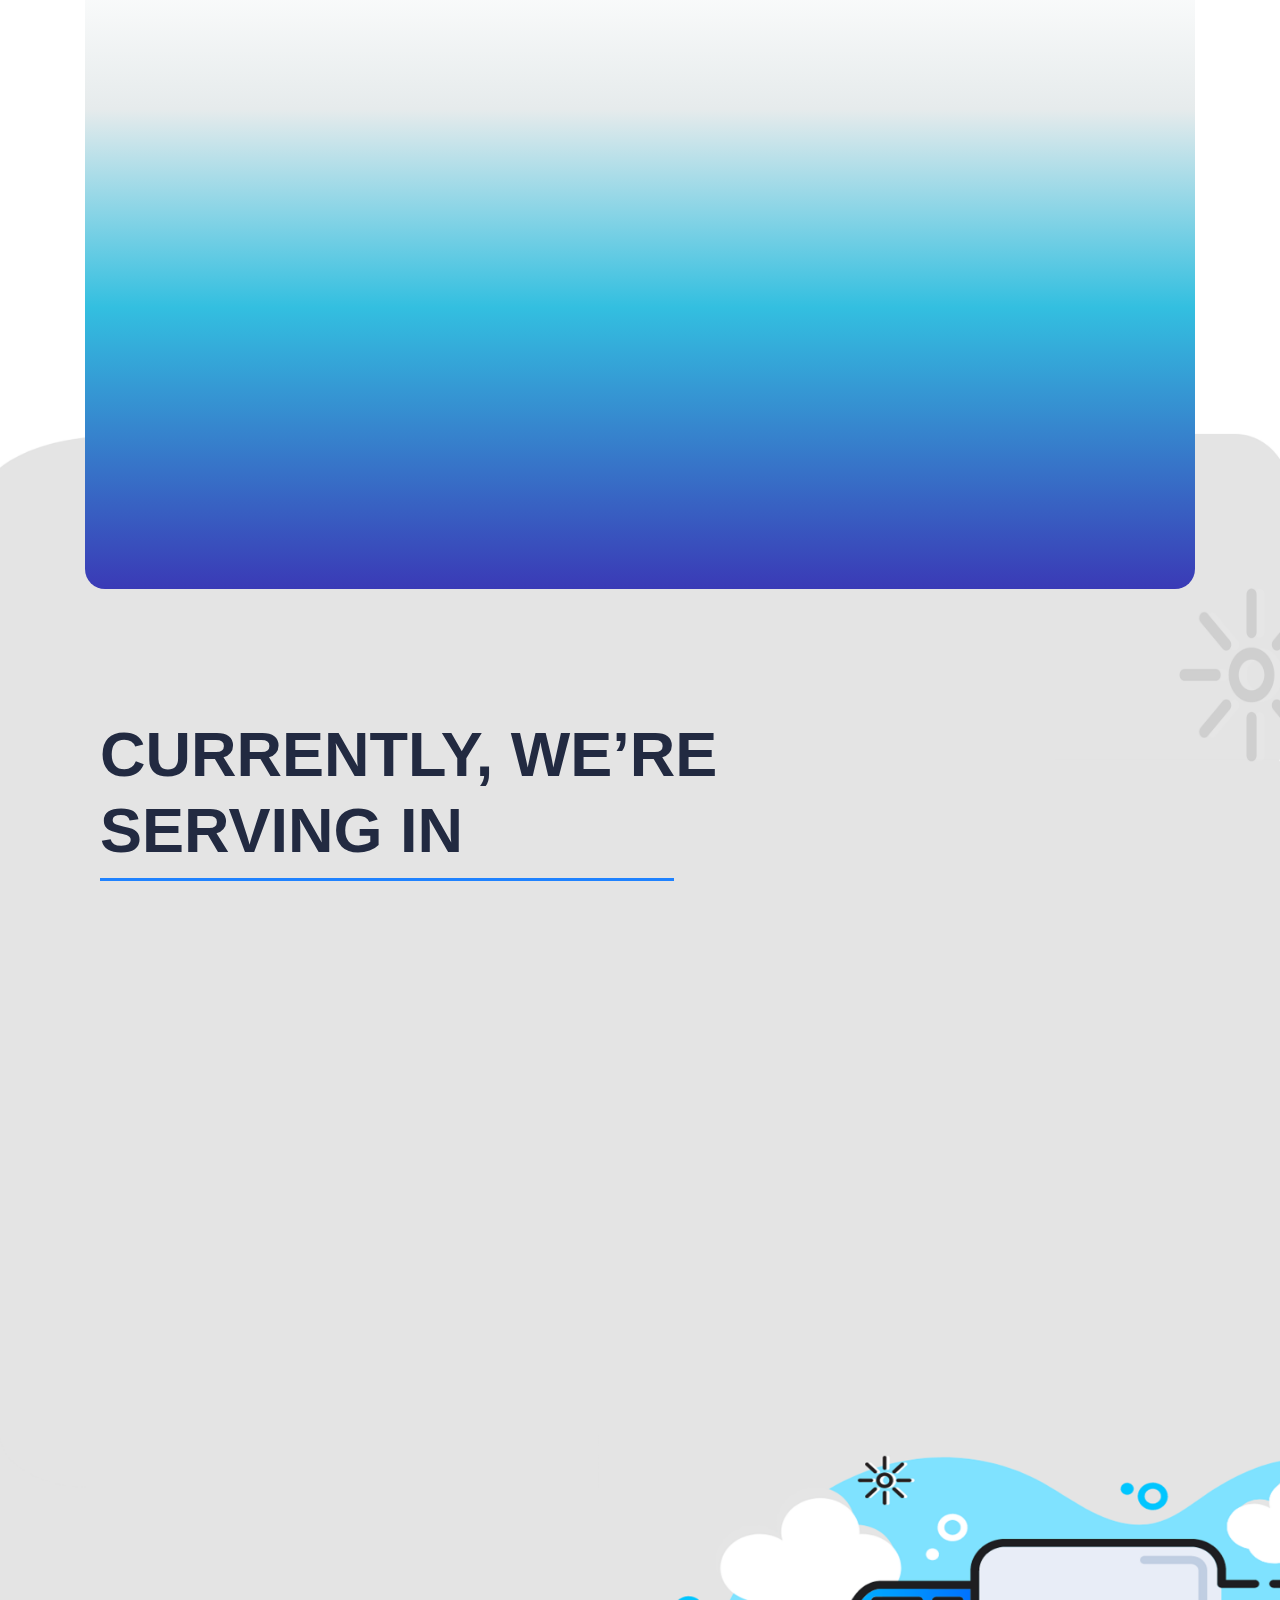
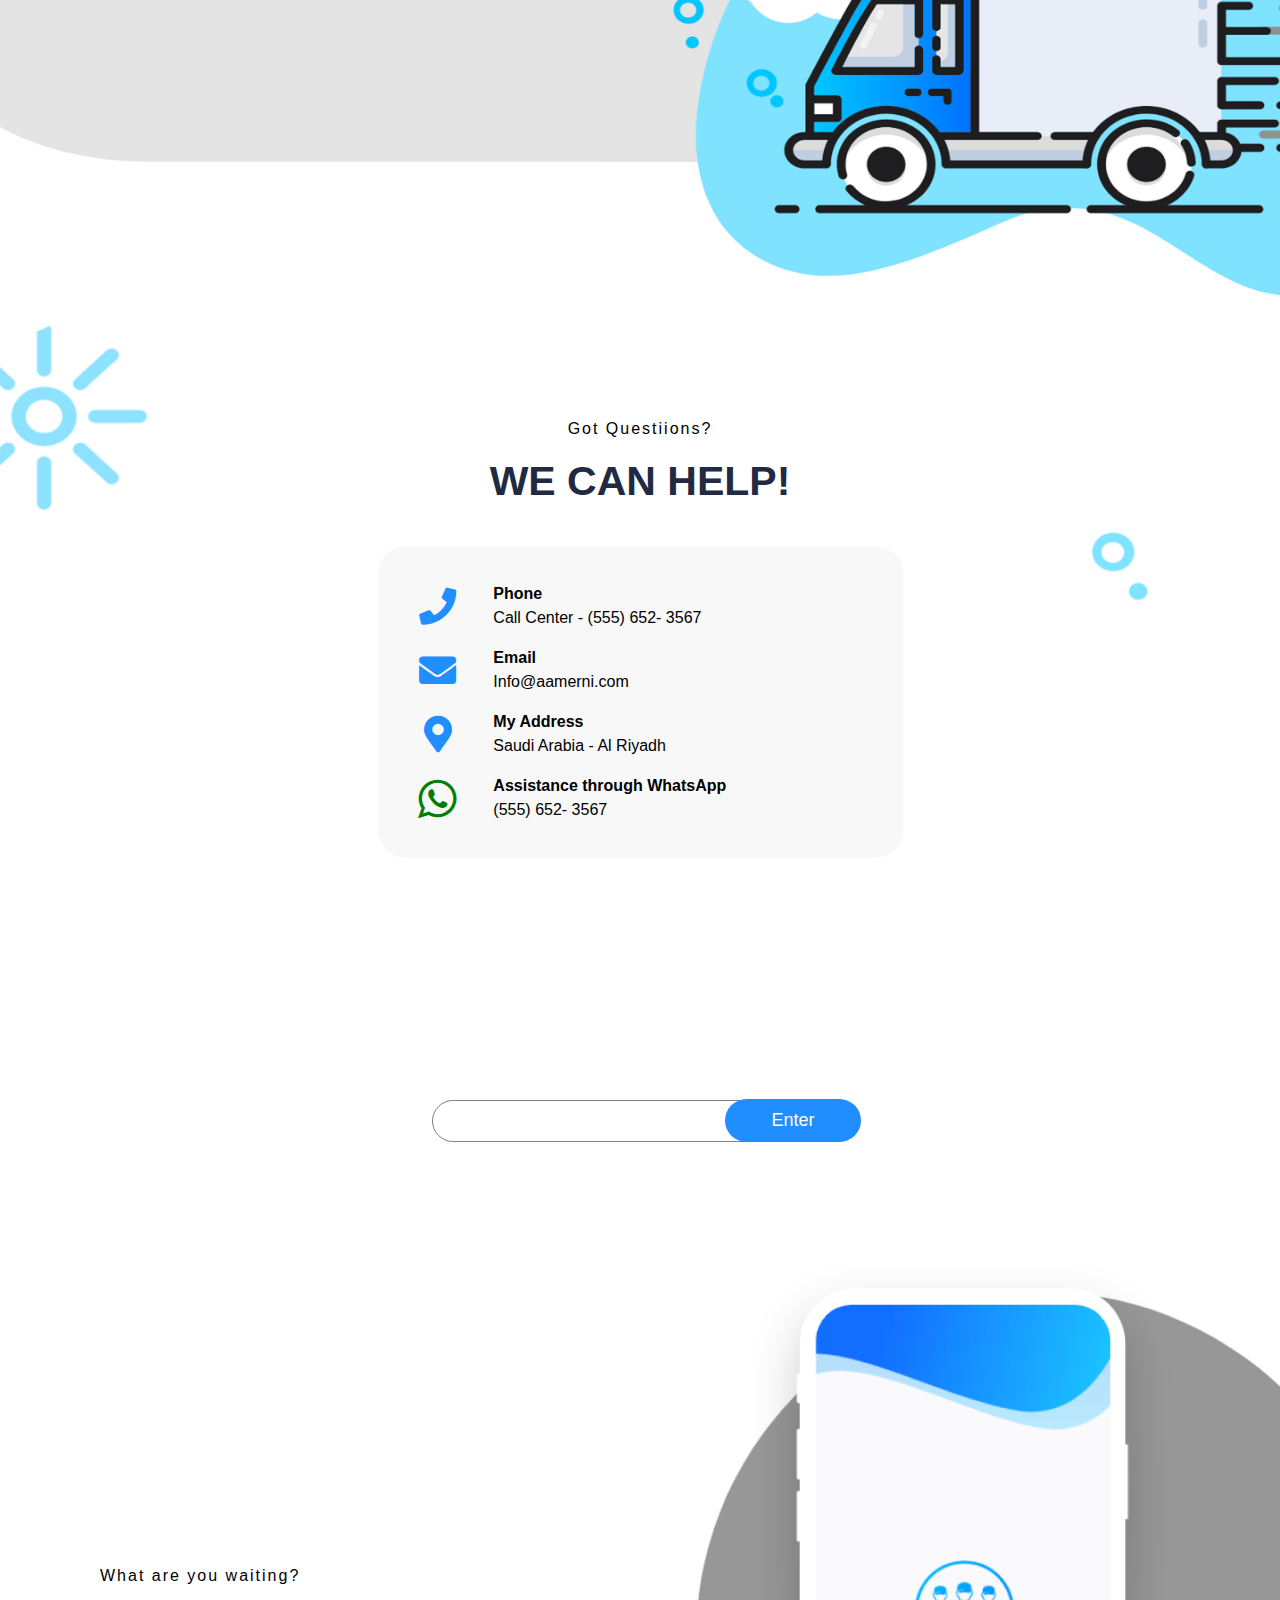
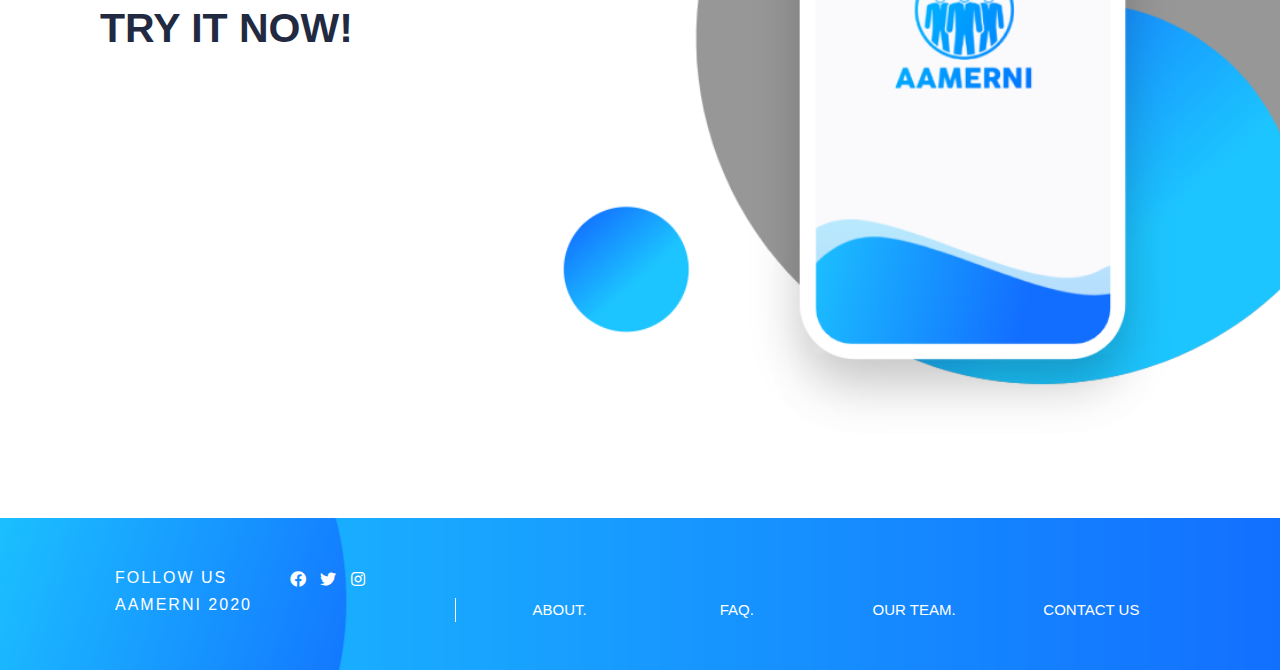
==== commit e8066e20: "update" ====
--- a/index.html
+++ b/index.html
@@ -66,7 +66,7 @@
                         <div class=" col-xs-12 col-md-6 col-lg-4 " data-aos="fade-right">
                             <h2 class="title">NEW EXPERIENCE</h2>
                             <p class="para">
-                                IN RECEIVING AND DELIVERING PRODUCTS ADN SERVICES FROM AND TO YOUR LOCATION.
+                                IN RECEIVING AND DELIVERING PRODUCTS AND SERVICES FROM AND TO YOUR LOCATION.
                             </p>
                             <div class="row ">
                                 <div class="col-6 storeDiv">
@@ -92,7 +92,7 @@
                     <h2 class="titleBold">How it works?</h2>
                 </div>
                 <p class="paraBold">
-                    our method is to simplify people's lives
+                    our Mission is to simplify people's lives
                 </p>
                 <p class="lessBold">
                     in 3 simple steps:
--- a/css/style.css
+++ b/css/style.css
@@ -234,10 +234,11 @@
 .help .contact .row {
   display: flex;
   justify-content: center;
+  align-items: center;
 }
 .help .contact .fas {
-  color: #80e3ff;
-  font-size: 15px;
+  color: #218eff;
+  font-size: 37px;
 }
 .help .contact .item {
   margin: 1em 0 !important;
@@ -312,8 +313,10 @@
   background-repeat: no-repeat;
   background-size: cover;
 }
-.download .storeDiv {
-  margin: 1em 0px;
+
+.col-12.col-md-6.storeDiv {
+  padding: 5px;
+  padding-left: 0;
 }
 
 .footer {
@@ -385,6 +388,7 @@
   .withBg {
     background-size: cover;
     background-repeat: no-repeat;
+    margin: 3em 0;
   }
 
   .services .col-md-2 {
@@ -410,6 +414,9 @@
     background-color: #fff;
     margin: 1em;
     padding: 20px;
+  }
+  .HowItWorks .col-12.col-sm-4 {
+    padding: 0;
   }
 
   .lessBold {
@@ -481,6 +488,23 @@
   .HowItWorks {
     bottom: 9em;
   }
+
+  .titleBoldnoLine {
+    font-weight: bold;
+    font-size: 25px;
+    text-transform: uppercase;
+    color: #222a41;
+  }
+
+  .downloadTxt {
+    text-align: left;
+    padding: 0;
+  }
+
+  p.para {
+    font-size: 13px;
+    letter-spacing: 2px;
+  }
 }
 @media screen and (max-width: 768px) and (min-width: 321px) {
   .services .item {
@@ -498,8 +522,12 @@
   }
 }
 .downloadTxt {
-  text-align: center;
-  padding: 0 4em 0 0;
+  text-align: left;
+}
+
+p.para {
+  font-size: 16px;
+  letter-spacing: 2px;
 }
 
 .row.linksDiv {
@@ -507,8 +535,22 @@
   margin: 0 !important;
   width: 100%;
 }
-.row.linksDiv .col-12.col-md-3 {
+.row.linksDiv .col-12.col-md-3, .row.linksDiv .col-12.col-md-2 {
   text-align: center;
 }
+.row.linksDiv .download .storeDiv {
+  padding: 0;
+  margin: 1em 0;
+}
+
+i.fa {
+  font-size: 45px;
+  display: flex;
+  align-items: center;
+}
+
+.HowItWorks .col-12.col-sm-4 {
+  padding: 0;
+}
 
 /*# sourceMappingURL=style.css.map */
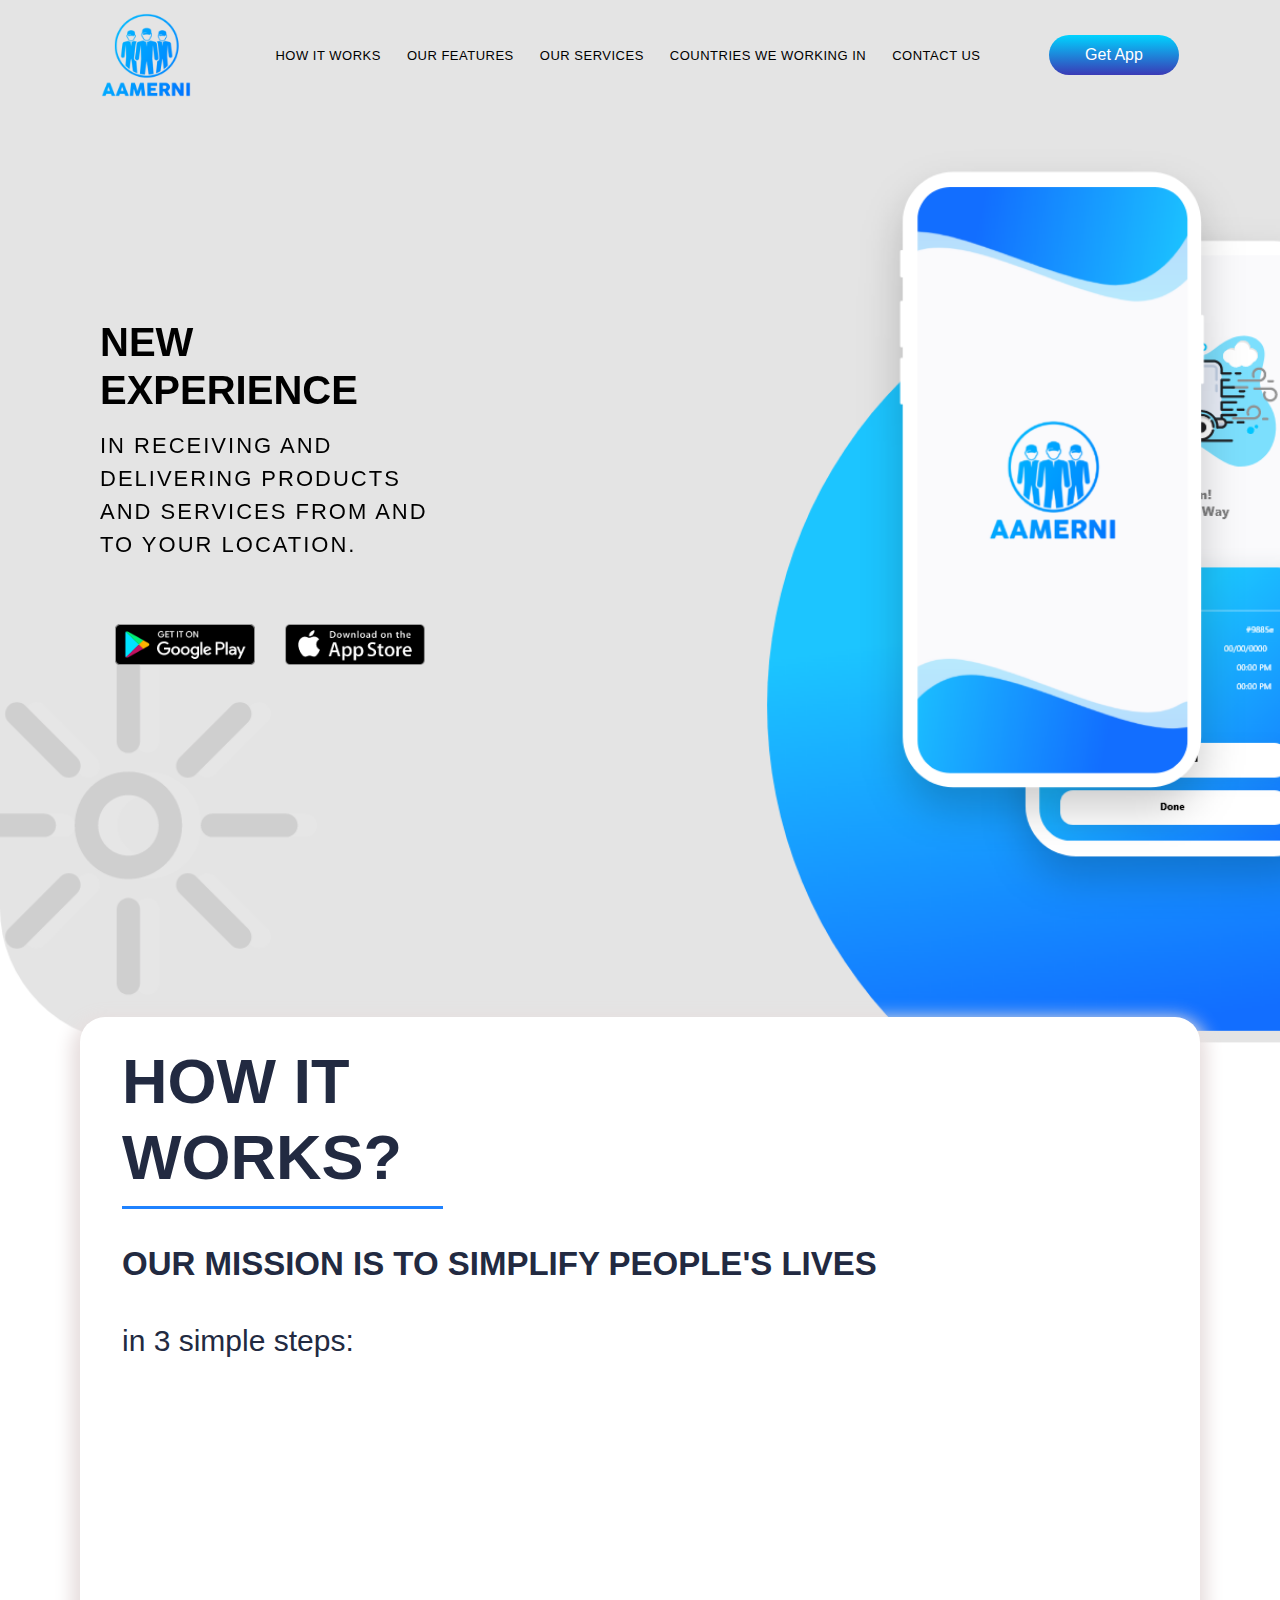
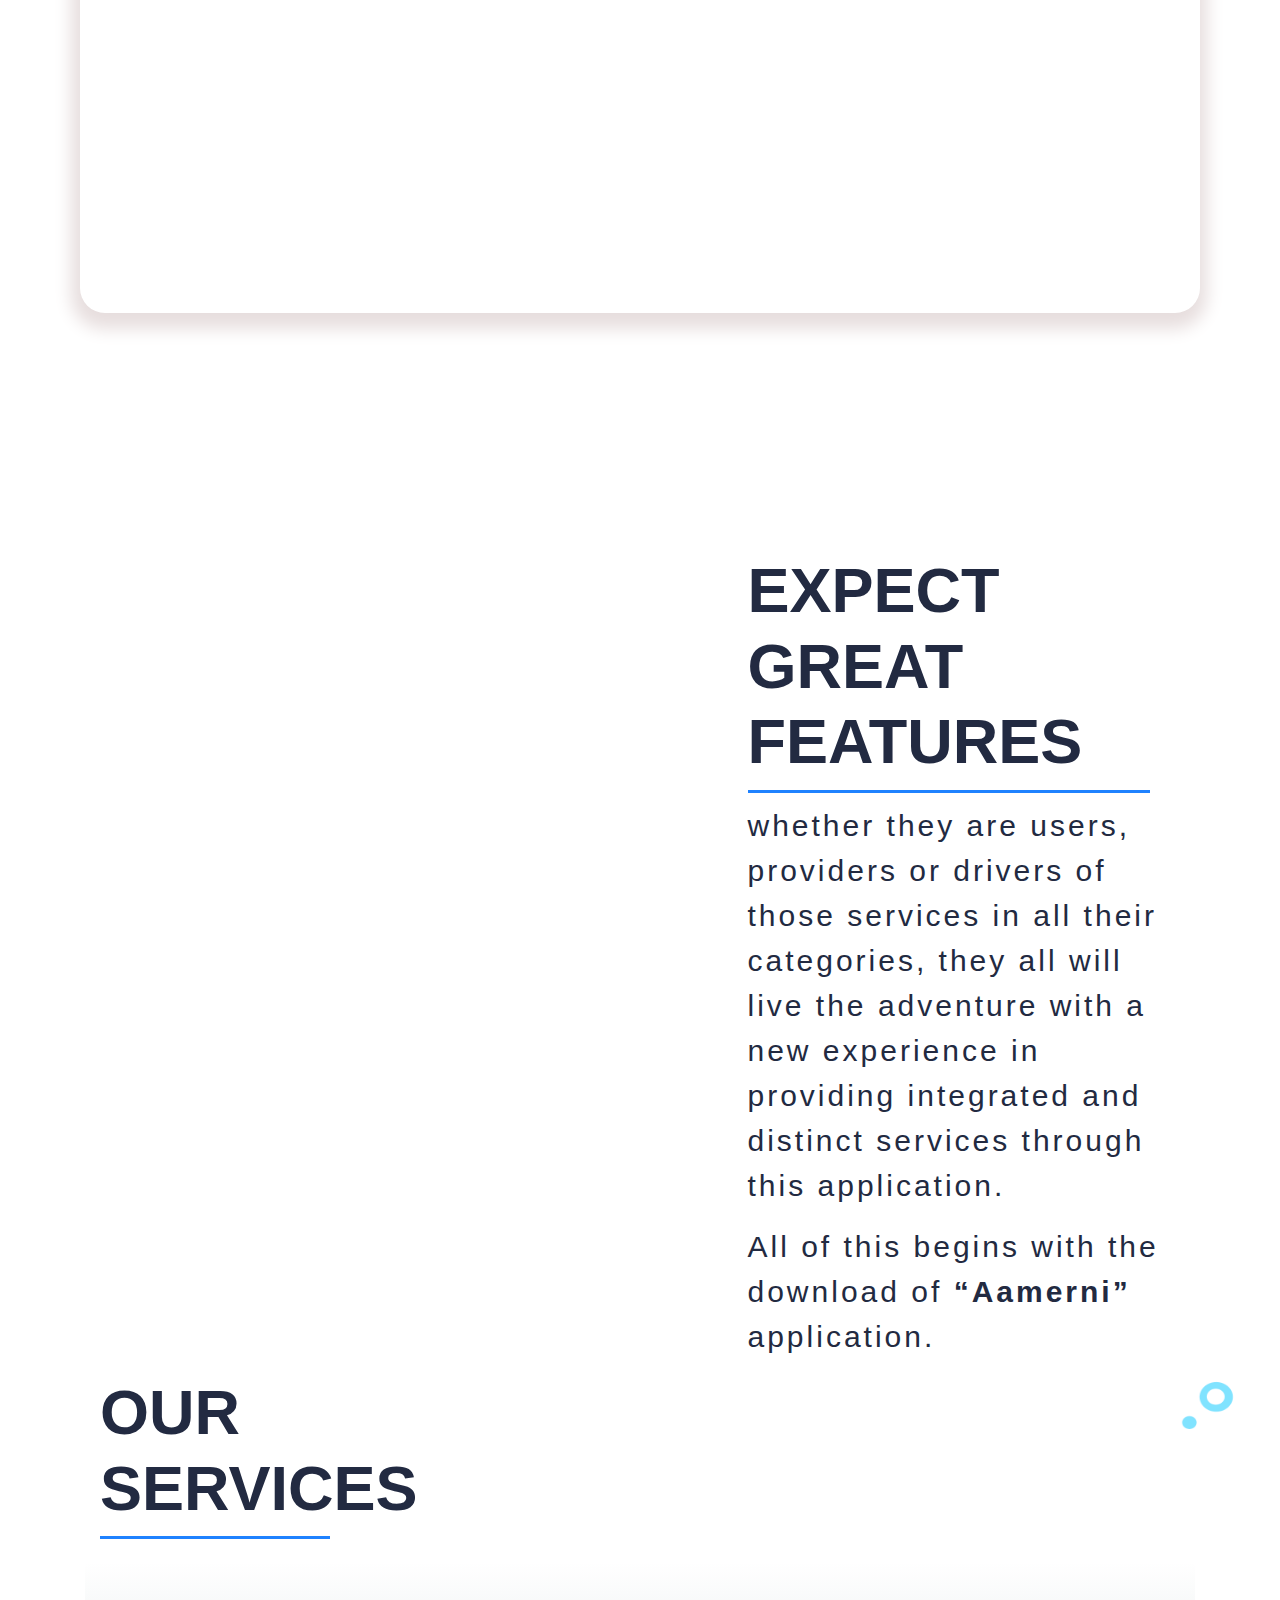
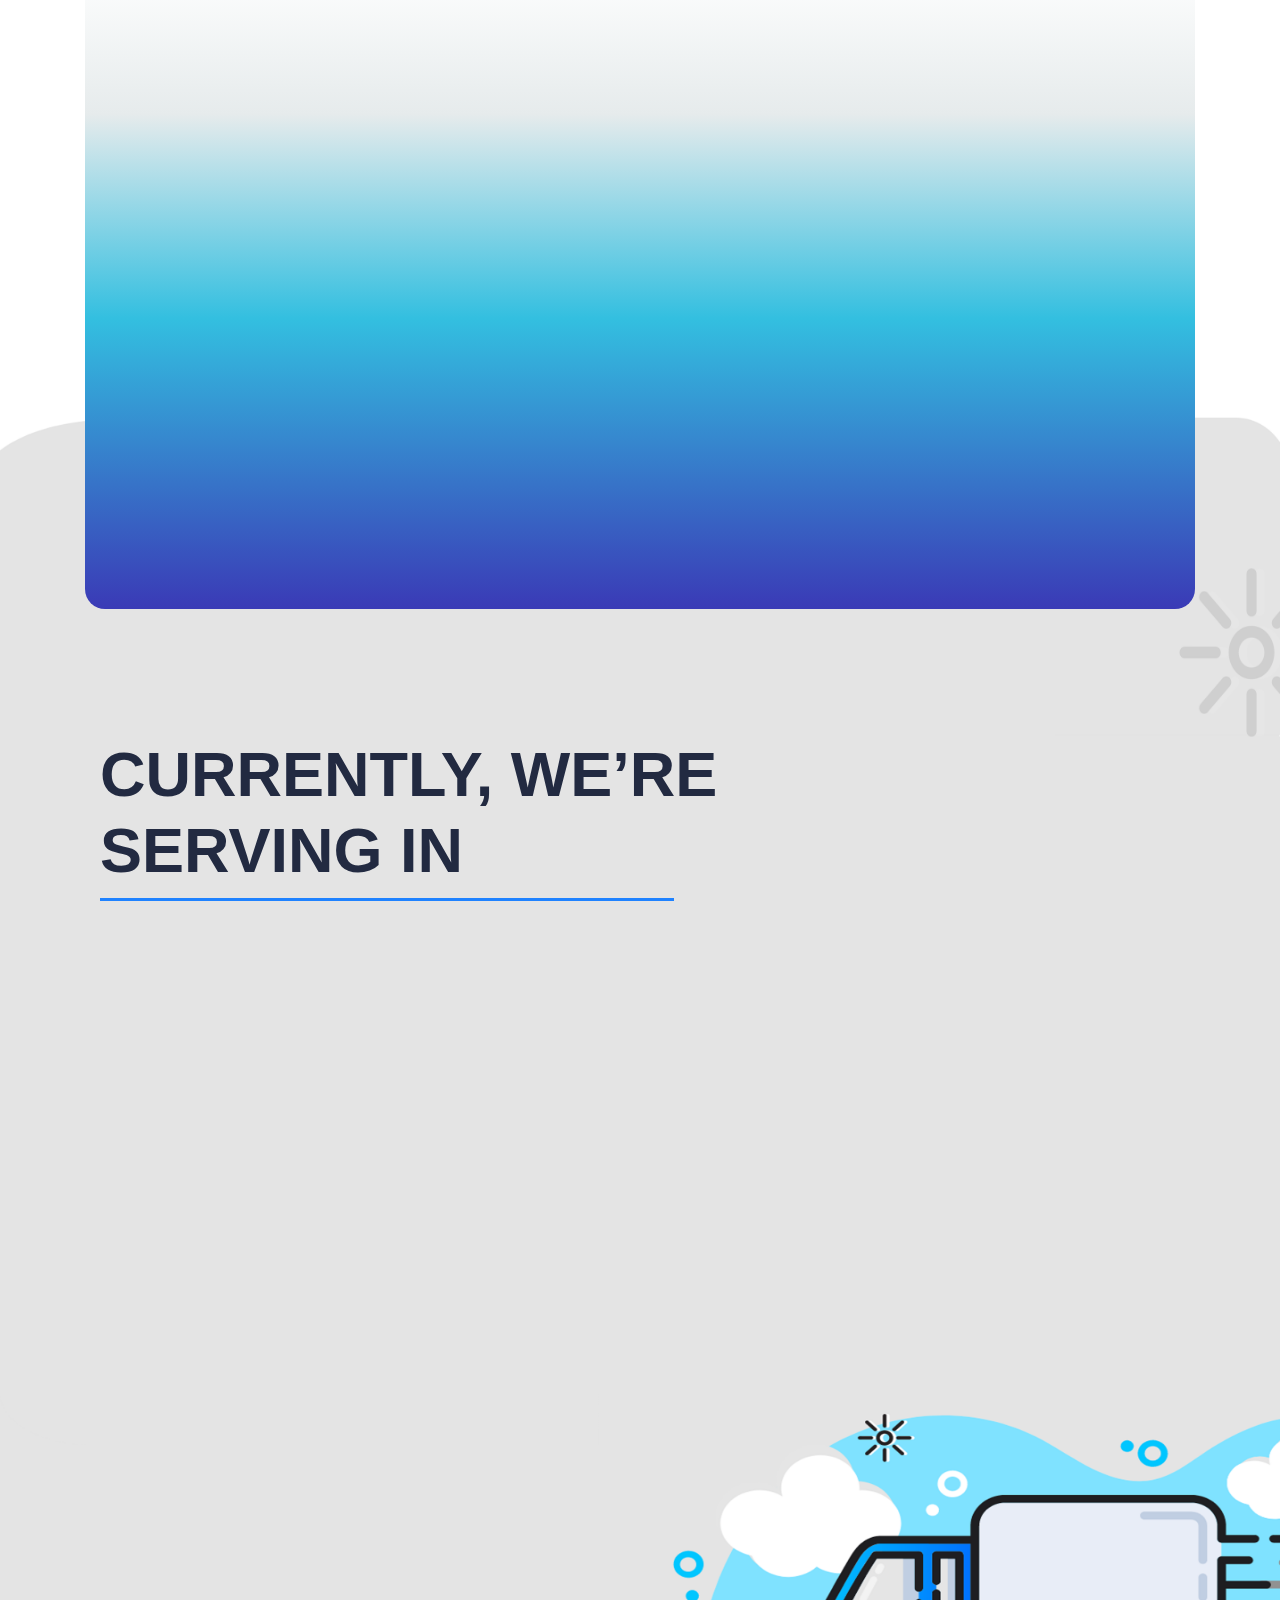
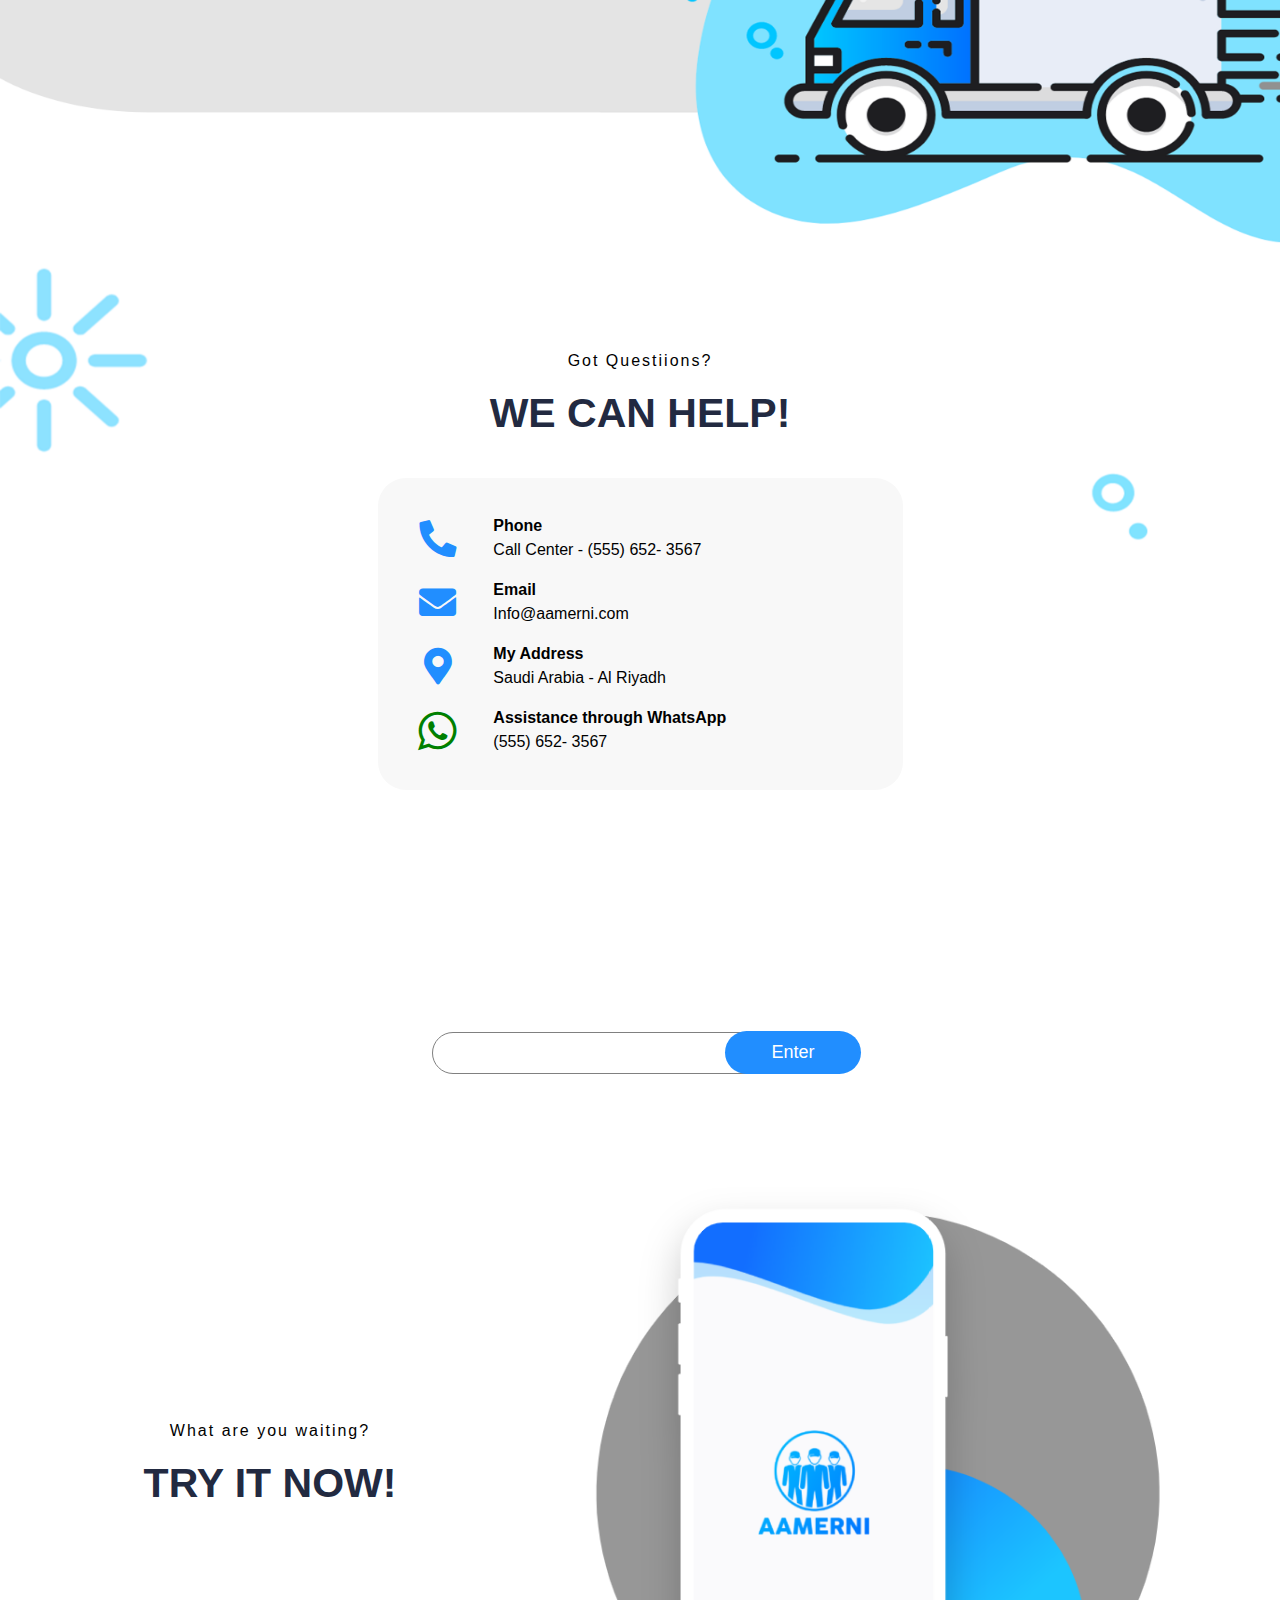
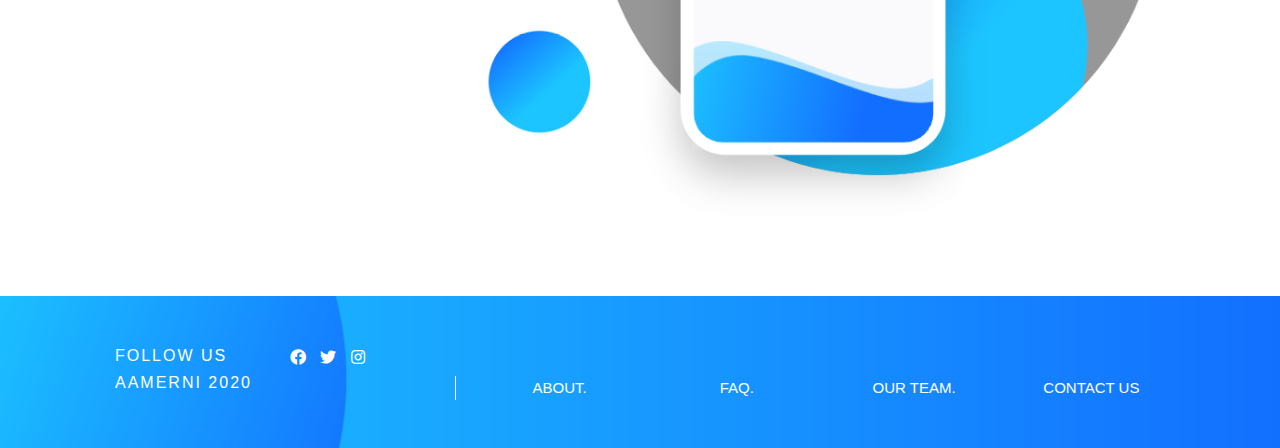
==== commit aa6f4409: "new" ====
--- a/index.html
+++ b/index.html
@@ -194,7 +194,7 @@
                         </div>
                     </div>
 
-                    <div class="row mt-4">
+                    <div class="row">
                         <div class="col-12 col-md-2" data-aos="fade-left">
                             <div class="item item6">
                                 <div class="content">
@@ -259,7 +259,7 @@
                     </div>
                 </div>
 
-                <div class="row country mt-4">
+                <div class="row country">
                     <div class="col-12 col-sm-3" data-aos="zoom-in-up">
                         <img class="img-fluid" src="./images/flag-6.png" alt="">
                     </div>
@@ -287,7 +287,7 @@
                         <div class="contact ">
                             <div class="row item">
                                 <div class="col-2 icon">
-                                    <i class="fas fa-phone"></i>
+                                    <i class="fas fa-phone fa-rotate-90"></i>
                                 </div>
                                 <div class="col-10">
                                     <p class="boldBlack">Phone</p>
@@ -351,6 +351,7 @@
         <div class="container">
             <div class="row">
                 <div class="col-12 col-md-4 downloadTxt">
+                   <div>
                     <p class="para">What are you waiting?</p>
                     <h2 class="titleBoldnoLine">TRY IT NOW!</h2>
 
@@ -362,10 +363,11 @@
                             <img src="images/store 2.png" class="img-fluid" data-aos="fade-left">
                         </div>
                     </div>
-                </div>
-                <!-- <div class="col-12 col-md-4">
-                    <img class="img-fluid" src="./images/download.png" alt="">
-                </div> -->
+                   </div>
+                </div>
+                <div class="col-12 col-md-8 mobileBg">
+                    
+                </div>
             </div>
         </div>
     </section>
--- a/css/style.css
+++ b/css/style.css
@@ -258,9 +258,6 @@
 /* ---------------countries--------------------- */
 .countries {
   margin-top: 8em;
-}
-.countries .country {
-  margin: 4em 0 !important;
 }
 .countries .country img {
   margin: 1em;
@@ -308,8 +305,10 @@
 /* --------------download--------------------- */
 .download {
   margin: 4em 0;
+}
+.download .mobileBg {
   background-image: url(../images/download.png);
-  padding: 21em 0;
+  padding: 21em 0 21em 0;
   background-repeat: no-repeat;
   background-size: cover;
 }
@@ -385,6 +384,13 @@
     margin: 0 auto;
   }
 
+  .mobileBg {
+    background-image: url("../images/download.png");
+    padding: 21em 0 0 0 !important;
+    background-repeat: no-repeat;
+    background-size: contain;
+  }
+
   .withBg {
     background-size: cover;
     background-repeat: no-repeat;
@@ -467,7 +473,6 @@
 
   .download {
     margin: 4em 0;
-    background-image: url(../images/download.png);
     padding: 3px;
     background-repeat: no-repeat;
     background-size: cover;
@@ -479,7 +484,6 @@
   }
 
   .countries .country {
-    margin: 4em 0 !important;
     display: flex;
     justify-content: center;
     text-align: center;
@@ -497,7 +501,10 @@
   }
 
   .downloadTxt {
-    text-align: left;
+    text-align: center;
+    display: flex;
+    align-items: center;
+    justify-Content: center;
     padding: 0;
   }
 
@@ -522,7 +529,10 @@
   }
 }
 .downloadTxt {
-  text-align: left;
+  text-align: center;
+  display: flex;
+  align-items: center;
+  justify-content: center;
 }
 
 p.para {
@@ -553,4 +563,12 @@
   padding: 0;
 }
 
+.country .col-12.col-sm-3 {
+  margin-top: 15px;
+}
+
+.services .col-12.col-md-2 {
+  margin-top: 10px;
+}
+
 /*# sourceMappingURL=style.css.map */
